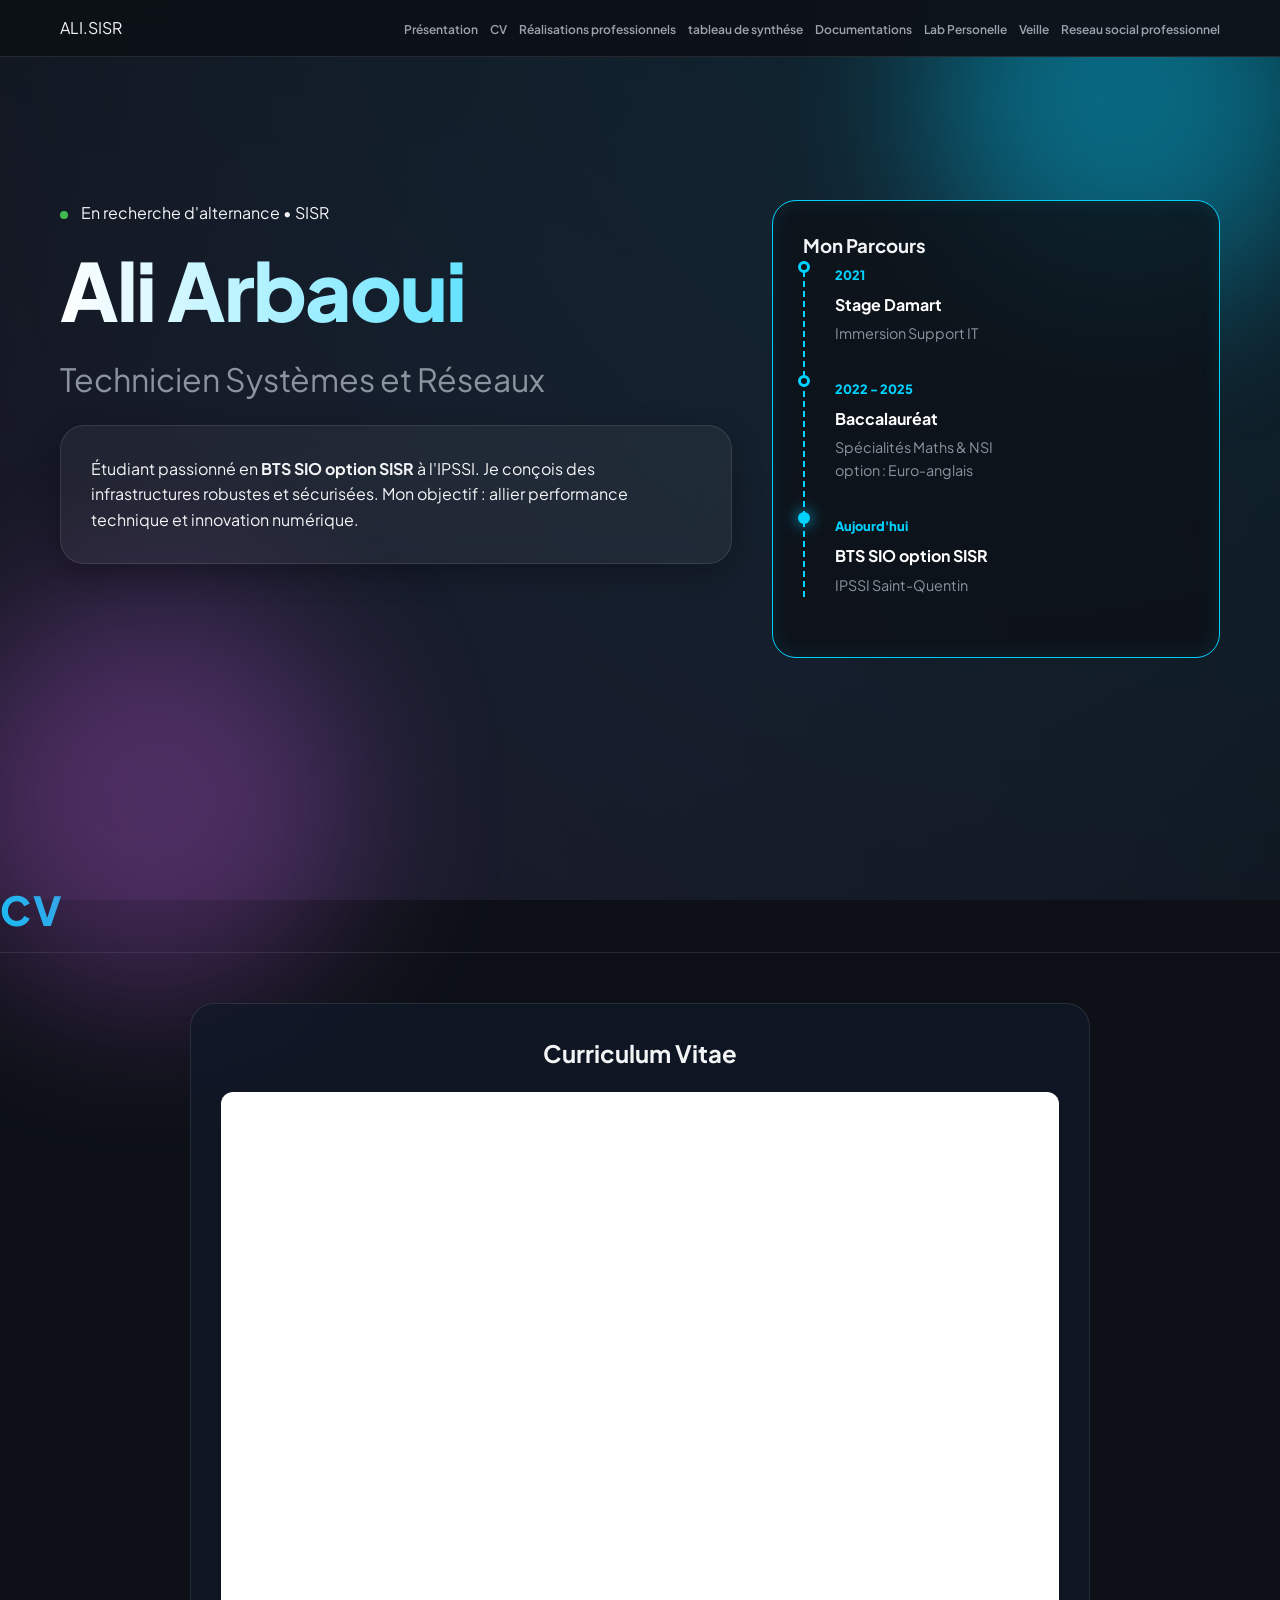
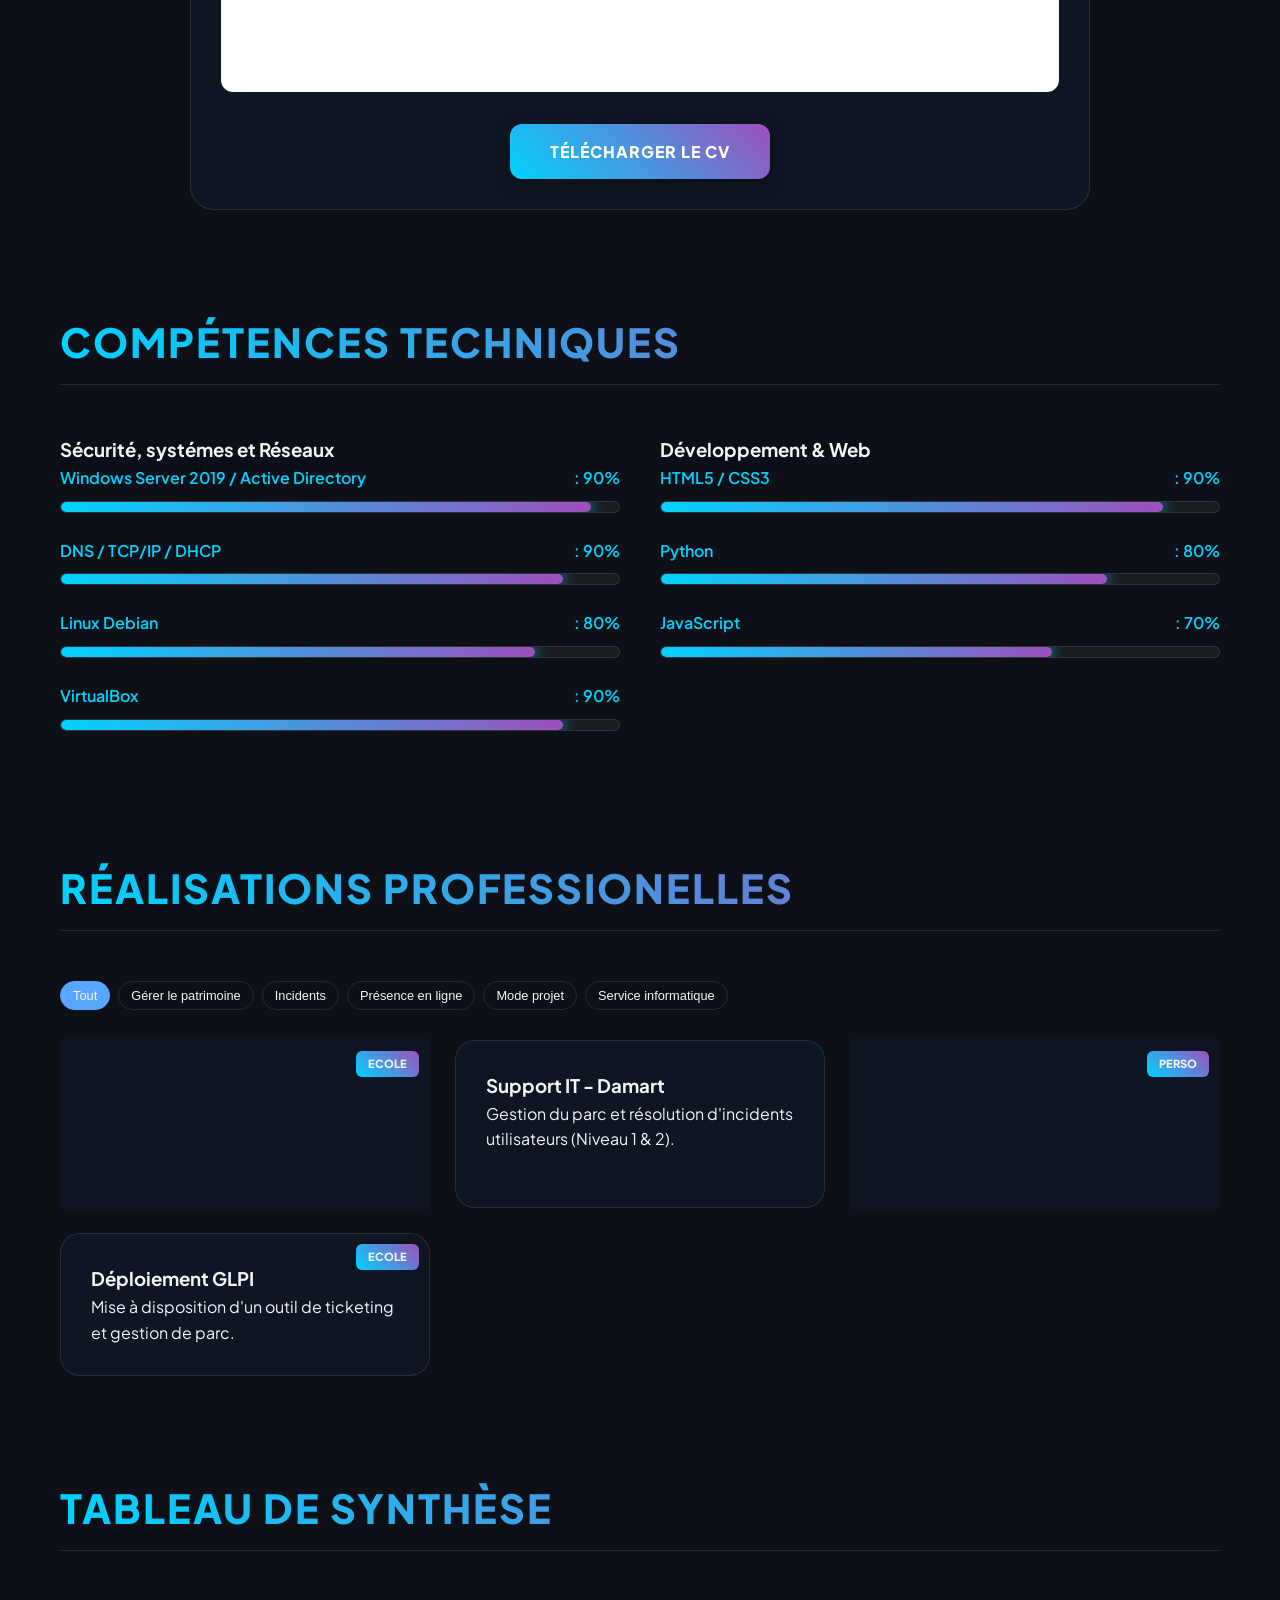
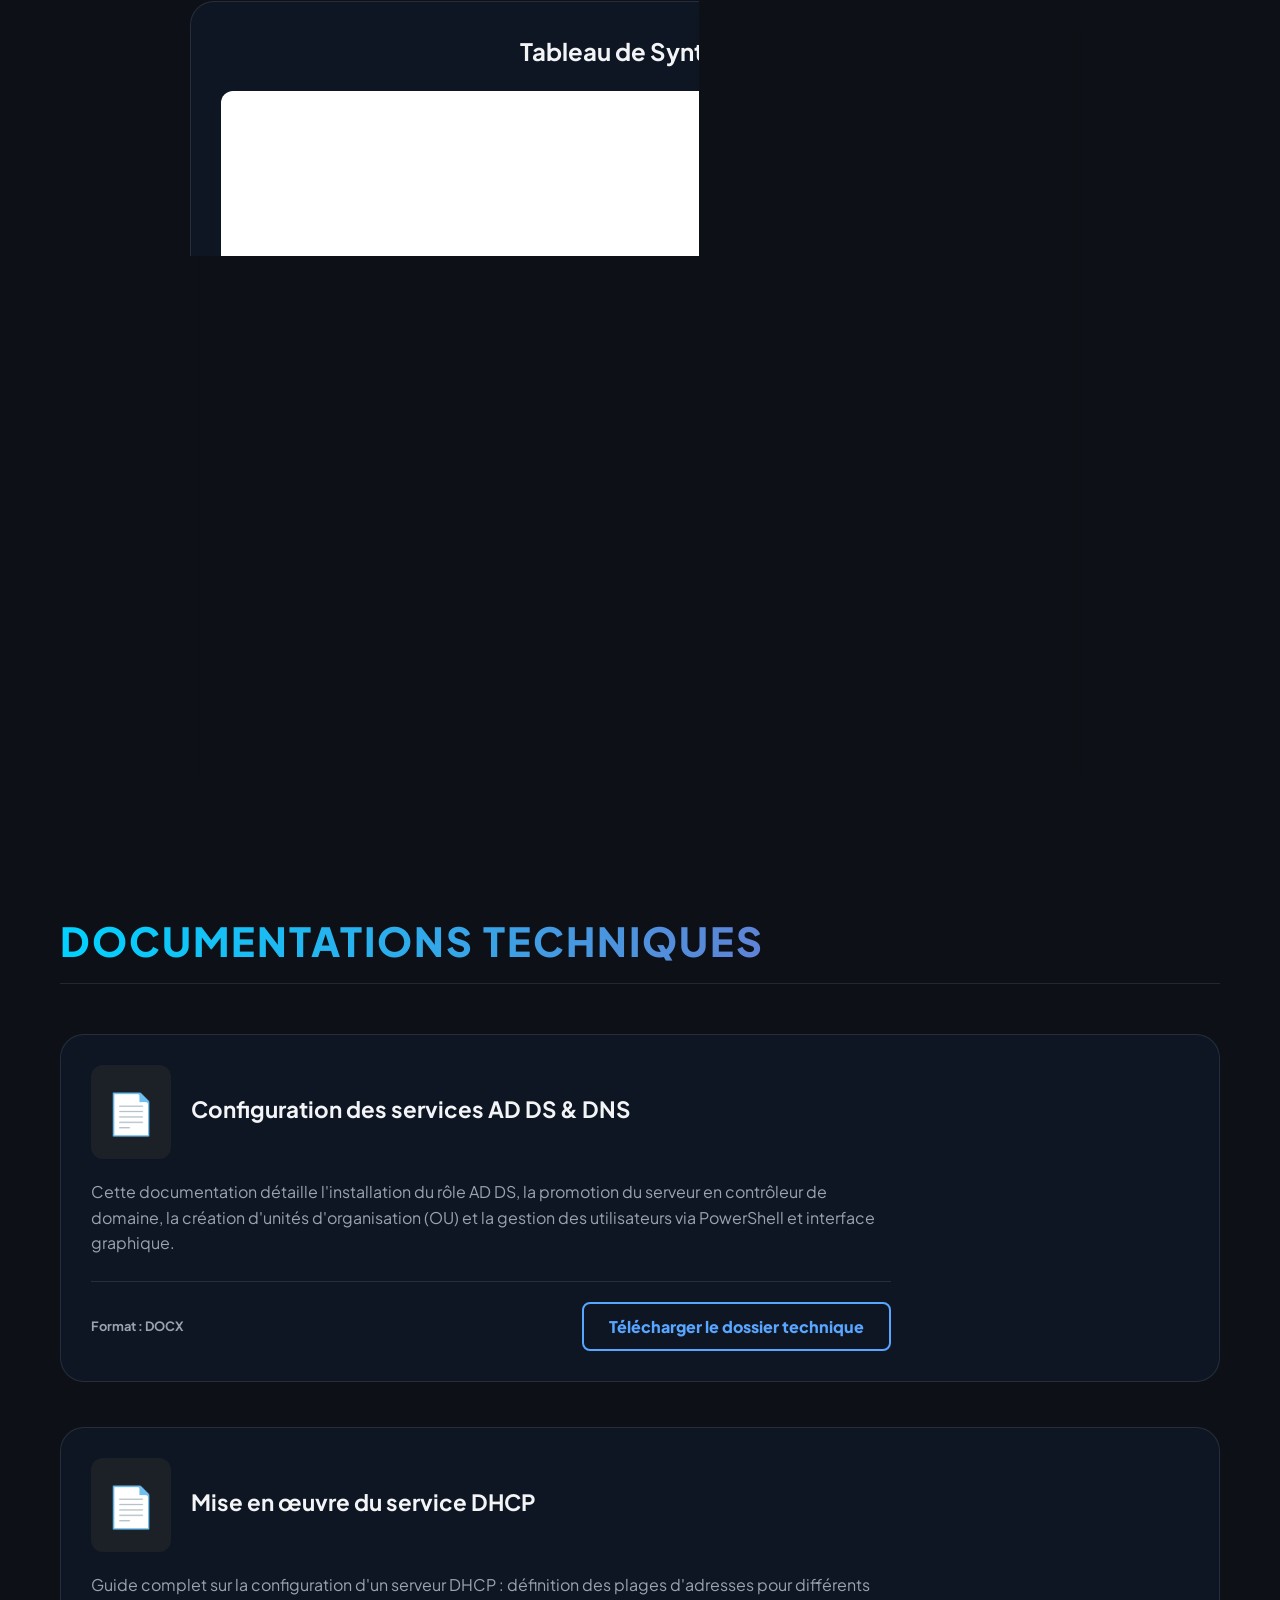
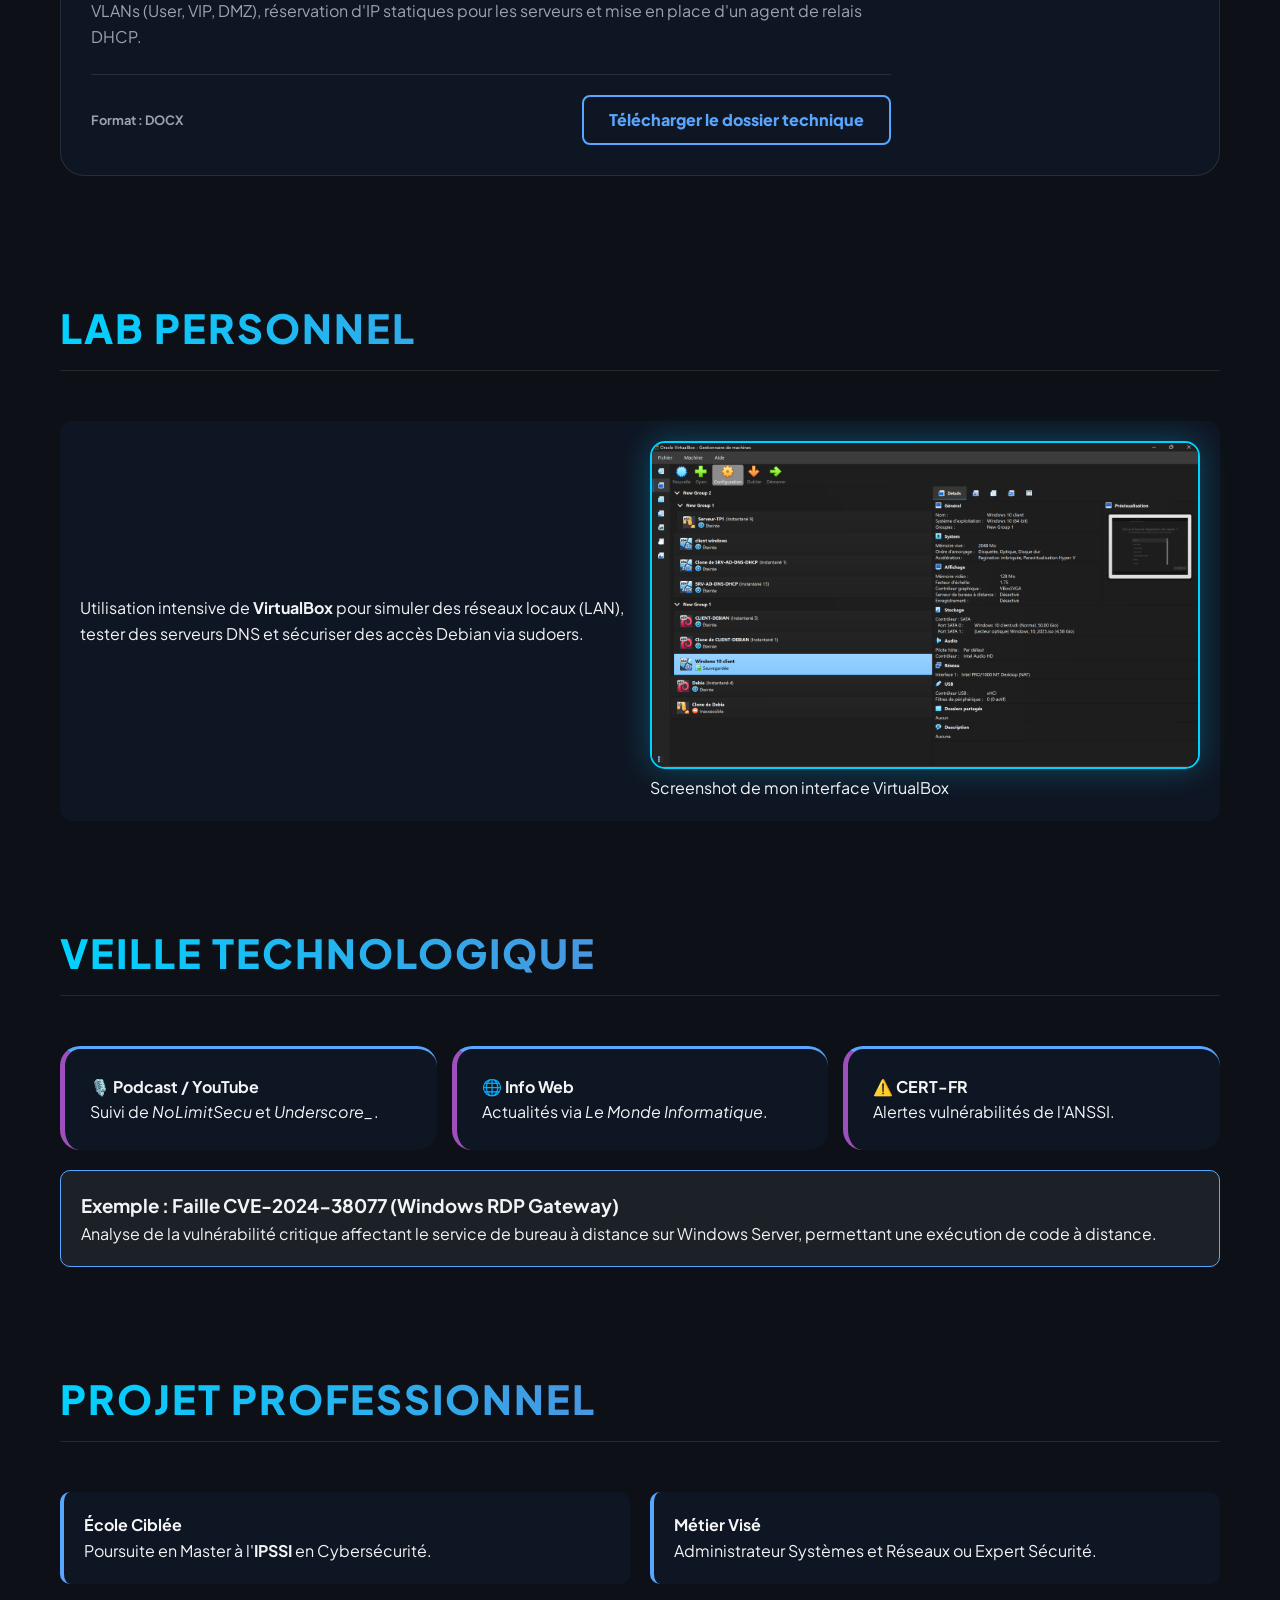
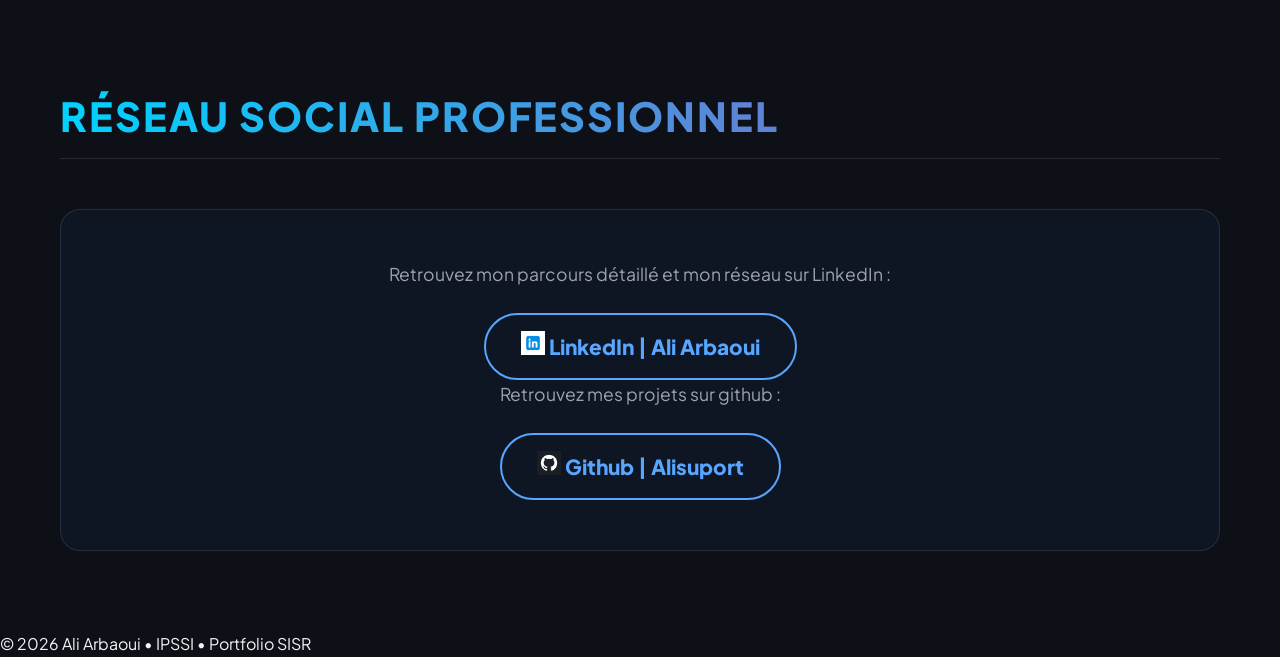
==== portfolio.html @ e2a553ae "Add files via upload" ====
<!DOCTYPE html>
<html lang="fr">
<head>
    <meta charset="UTF-8">
    <meta name="viewport" content="width=device-width, initial-scale=1.0">
    <title>Ali Arbaoui | Portfolio SISR</title>
    <link rel="stylesheet" href="portfolio1.css">
    <link href="https://fonts.googleapis.com/css2?family=Plus+Jakarta+Sans:wght@300;400;600;800&display=swap" rel="stylesheet">
</head>
<body>

    <nav class="navbar">
    <div class="nav-container">
        <div class="nav-logo">ALI.<span>SISR</span></div>
        <ul class="nav-links">
            <li><a href="#presentation">Présentation</a></li>
            <li><a href="#cv-table-section">CV</a></li>
            <li><a href="#missions">Réalisations professionnels</a></li>
            <li><a href="#table-section">tableau de synthése</a></li>
            <li><a href="#docs-section">Documentations</a></li>
            <li><a href="#labo">Lab Personelle</a></li>
            <li><a href="#veille">Veille</a></li>
            <li><a href="#social">Reseau social professionnel</a></li>
        </ul>
    </div>
</nav>
<header id="presentation" class="hero-header">
    <div class="blob blob-1"></div>
    <div class="blob blob-2"></div>

    <div class="container-wide hero-grid">
        <div class="hero-main">
            <div class="badge-status-vivid">
                <span class="pulse-dot"></span>
                En recherche d'alternance • SISR
            </div>
            
            <h1 class="vivid-title">Ali Arbaoui</h1>
            <p class="vivid-tagline">Technicien Systèmes et Réseaux</p>
            
            <div class="glass-bio">
                <p>
                    Étudiant passionné en <strong>BTS SIO option SISR</strong> à l'IPSSI. 
                    Je conçois des infrastructures robustes et sécurisées. Mon objectif : 
                    allier performance technique et innovation numérique.
                </p>
            </div>
        </div>

        <div class="hero-timeline-vivid">
            <h3 class="vivid-sub">Mon Parcours</h3>
            <div class="vivid-timeline">
                <div class="v-step">
                    <div class="v-marker"></div>
                    <div class="v-content">
                        <span class="v-date">2021</span>
                        <h4>Stage Damart</h4>
                        <p>Immersion Support IT</p>
                    </div>
                </div>
                <div class="v-step">
                    <div class="v-marker"></div>
                    <div class="v-content">
                        <span class="v-date">2022 - 2025</span>
                        <h4>Baccalauréat</h4>
                        <p>Spécialités Maths & NSI</p>
                        <p>option : Euro-anglais</p>
                    </div>
                </div>
                <div class="v-step active">
                    <div class="v-marker"></div>
                    <div class="v-content">
                        <span class="v-date">Aujourd'hui</span>
                        <h4>BTS SIO option SISR</h4>
                        <p>IPSSI Saint-Quentin</p>
                    </div>
                </div>
            </div>
        </div>
    </div>
</header>
        <section id="cv-table-section">
            <h2 class="title-main">CV</h2>
            <div class="viewer-container">
                <div class="viewer-box">
                    <h3>Curriculum Vitae</h3>
                    <iframe src="ARBAOUI-Ali-cv.pdf"></iframe>
                    <a href="ARBAOUI-Ali-cv.pdf" download="ARBAOUI-Ali-cv.pdf" class="btn-download-vivid">Télécharger le CV</a>
                </div>
            </div>
        </section>
    <main class="container-wide">
        
        <section id="skills">
            <h2 class="title-main">Compétences Techniques</h2>
            <div class="skills-grid">
                <div class="skill-category">
                    <h3>Sécurité, systémes et Réseaux</h3>
                    <div class="skill-item">
                        <div class="skill-info"><span>Windows Server 2019 / Active Directory</span><span>: 90%</span></div>
                        <div class="progress-bg"><div class="progress-fill" style="width: 95%;"></div></div>
                    </div>
                    <div class="skill-item">
                        <div class="skill-info"><span>DNS / TCP/IP / DHCP</span><span>: 90%</span></div>
                        <div class="progress-bg"><div class="progress-fill" style="width: 90%;"></div></div>
                    </div>
                    <div class="skill-item">
                        <div class="skill-info"><span>Linux Debian</span><span>: 80%</span></div>
                        <div class="progress-bg"><div class="progress-fill" style="width: 85%;"></div></div>
                    </div>
                    <div class="skill-item">
                        <div class="skill-info"><span>VirtualBox</span><span>: 90%</span></div>
                        <div class="progress-bg"><div class="progress-fill" style="width: 90%;"></div></div>
                    </div>
                </div>
                <div class="skill-category">
                    <h3>Développement & Web</h3>
                    <div class="skill-item">
                        <div class="skill-info"><span>HTML5 / CSS3</span><span>: 90%</span></div>
                        <div class="progress-bg"><div class="progress-fill" style="width: 90%;"></div></div>
                    </div>
                    <div class="skill-item">
                        <div class="skill-info"><span>Python</span><span>: 80%</span></div>
                        <div class="progress-bg"><div class="progress-fill" style="width: 80%;"></div></div>
                    </div>
                    <div class="skill-item">
                        <div class="skill-info"><span>JavaScript</span><span>: 70%</span></div>
                        <div class="progress-bg"><div class="progress-fill" style="width: 70%;"></div></div>
                    </div>
                </div>
            </div>
        </section>

        <section id="missions">
            <h2 class="title-main">Réalisations professionelles</h2>
            <div class="filter-container">
                <div class="filter-group">
                    <button class="filter-btn active" onclick="filterSelection('all')">Tout</button>
                    <button class="filter-btn" onclick="filterSelection('patrimoine')">Gérer le patrimoine</button>
                    <button class="filter-btn" onclick="filterSelection('incident')">Incidents</button>
                    <button class="filter-btn" onclick="filterSelection('ligne')">Présence en ligne</button>
                    <button class="filter-btn" onclick="filterSelection('projet')">Mode projet</button>
                    <button class="filter-btn" onclick="filterSelection('service')">Service informatique</button>
                </div>
            </div>

            <div class="mission-grid-flex">
                <div class="m-card-new ecole patrimoine projet">
                    <span class="m-badge">ECOLE</span>
                    <h3>Projet Infinitech</h3>
                    <p>Déploiement complet d'une infrastructure Active Directory et services réseaux.</p>
                </div>
                <div class="m-card-new pro incident patrimoine">
                    <span class="m-badge">PRO</span>
                    <h3>Support IT - Damart</h3>
                    <p>Gestion du parc et résolution d'incidents utilisateurs (Niveau 1 & 2).</p>
                </div>
                <div class="m-card-new perso ligne">
                    <span class="m-badge">PERSO</span>
                    <h3>Portfolio Professionnel</h3>
                    <p>Conception du site vitrine sous HTML/CSS.</p>
                </div>
                <div class="m-card-new ecole service">
                    <span class="m-badge">ECOLE</span>
                    <h3>Déploiement GLPI</h3>
                    <p>Mise à disposition d'un outil de ticketing et gestion de parc.</p>
                </div>
            </div>
        </section>
        <section id="table-section">
            <h2 class="title-main">Tableau de Synthèse</h2>
            <div class="viewer-container">
                <div class="viewer-box">
                    <h3>Tableau de Synthèse</h3>
                    <iframe src="tableau-compétences.pdf"></iframe>
                    <a href="tableau-compétences.pdf" download="tableau-compétences.pdf" class="btn-download-vivid">Télécharger le Tableau</a>
                </div>
            </div>
        </section>

        <section id="docs-section">
    <h2 class="title-main">Documentations Techniques</h2>
    <div class="docs-container-blocks">
        
        <div class="doc-block">
            <div class="doc-content">
                <div class="doc-header">
                    <span class="doc-icon-large">📄</span>
                    <div class="doc-title-group">
                        <h3>Configuration des services AD DS & DNS</h3>
                    </div>
                </div>
                <div class="doc-description">
                    <p>Cette documentation détaille l'installation du rôle AD DS, la promotion du serveur en contrôleur de domaine, la création d'unités d'organisation (OU) et la gestion des utilisateurs via PowerShell et interface graphique.</p>
                </div>
                <div class="doc-footer">
                    <span class="file-type">Format : DOCX</span>
                    <a href="Documentation-AD.docx" download="Documentation-AD-Arbaoui.docx" class="btn-dl-block">Télécharger le dossier technique</a>
                </div>
            </div>
        </div>

        <div class="doc-block">
            <div class="doc-content">
                <div class="doc-header">
                    <span class="doc-icon-large">📄</span>
                    <div class="doc-title-group">
                        <h3>Mise en œuvre du service DHCP</h3>
                    </div>
                </div>
                <div class="doc-description">
                    <p>Guide complet sur la configuration d'un serveur DHCP : définition des plages d'adresses pour différents VLANs (User, VIP, DMZ), réservation d'IP statiques pour les serveurs et mise en place d'un agent de relais DHCP.</p>
                </div>
                <div class="doc-footer">
                    <span class="file-type">Format : DOCX</span>
                    <a href="Documentation-DHCP.docx" download="Documentation-DHCP-Arbaoui.docx" class="btn-dl-block">Télécharger le dossier technique</a>
                </div>
            </div>
        </div>

    </div>
</section>

        <section id="labo">
            <h2 class="title-main">Lab Personnel</h2>
            <div class="lab-container">
                <div class="lab-text">
                    <p>Utilisation intensive de <strong>VirtualBox</strong> pour simuler des réseaux locaux (LAN), tester des serveurs DNS et sécuriser des accès Debian via sudoers.</p>
                </div>
                <div class="lab-screenshot">
                    <img src="virtualbox.png" alt="Preuve VirtualBox" class="img-screenshot">
                    <p class="img-caption">Screenshot de mon interface VirtualBox</p>
                </div>
            </div>
        </section>

        <section id="veille">
            <h2 class="title-main">Veille Technologique</h2>
            <div class="veille-grid">
                <div class="v-card">
                    <h4>🎙️ Podcast / YouTube</h4>
                    <p>Suivi de <em>NoLimitSecu</em> et <em>Underscore_</em>.</p>
                </div>
                <div class="v-card">
                    <h4>🌐 Info Web</h4>
                    <p>Actualités via <em>Le Monde Informatique</em>.</p>
                </div>
                <div class="v-card">
                    <h4>⚠️ CERT-FR</h4>
                    <p>Alertes vulnérabilités de l'ANSSI.</p>
                </div>
            </div>
            <div class="veille-example">
                <h3>Exemple : Faille CVE-2024-38077 (Windows RDP Gateway)</h3>
                <p>Analyse de la vulnérabilité critique affectant le service de bureau à distance sur Windows Server, permettant une exécution de code à distance.</p>
            </div>
        </section>

        <section id="projet-pro">
            <h2 class="title-main">Projet Professionnel</h2>
            <div class="pro-grid">
                <div class="pro-card">
                    <h4>École Ciblée</h4>
                    <p>Poursuite en Master à l'<strong>IPSSI</strong> en Cybersécurité.</p>
                </div>
                <div class="pro-card">
                    <h4>Métier Visé</h4>
                    <p>Administrateur Systèmes et Réseaux ou Expert Sécurité.</p>
                </div>
            </div>
        </section>
        <section id="social">
    <h2 class="title-main">Réseau social professionnel</h2>
    <div class="social-card">
        <p>Retrouvez mon parcours détaillé et mon réseau sur LinkedIn :</p>
        <a href="https://www.linkedin.com/in/ali-arbaoui-6868a738a/" target="_blank" class="btn-linkedin">
            <img src="linkedin.png" alt="LinkedIn" class="social-img"> LinkedIn | Ali Arbaoui
        </a>
        <p>Retrouvez mes projets sur github :</p>
        <a href="https://github.com/Alisuport" target="_blank" class="btn-linkedin"><img src="github.png" alt="GitHub" class="social-img"> Github | Alisuport</a>
    </div>
</section>

    </main>

    <footer>
        <p>© 2026 Ali Arbaoui • IPSSI • Portfolio SISR</p>
    </footer>

    <script>
        function filterSelection(c) {
            var x = document.getElementsByClassName("m-card-new");
            if (c == "all") c = "";
            for (var i = 0; i < x.length; i++) {
                x[i].style.display = "none";
                if (x[i].className.indexOf(c) > -1) x[i].style.display = "block";
            }
            var btns = document.getElementsByClassName("filter-btn");
            for (var i = 0; i < btns.length; i++) {
                btns[i].classList.remove("active");
            }
            event.currentTarget.classList.add("active");
        }
    </script>
</body>
</html>
---- portfolio1.css ----
:root {
    --bg: #0d1117;
    --card: #161b22;
    --primary: #58a6ff;
    --text: #e6edf3;
    --dim: #8b949e;
    --border: #30363d;
}

* { margin: 0; padding: 0; box-sizing: border-box; }
html { scroll-behavior: smooth; }
body { background: var(--bg); color: var(--text); font-family: 'Plus Jakarta Sans', sans-serif; line-height: 1.6; }

.container-wide { max-width: 1200px; margin: 0 auto; padding: 0 40px; }

/* NAVBAR COMPLÈTE */
.navbar { position: fixed; top: 0; width: 100%; background: rgba(13, 17, 23, 0.95); border-bottom: 1px solid var(--border); z-index: 1000; padding: 15px 0; backdrop-filter: blur(10px); }
.nav-container { display: flex; justify-content: space-between; align-items: center; max-width: 1200px; margin: 0 auto; padding: 0 20px; }
.nav-links { list-style: none; display: flex; gap: 12px; }
.nav-links a { text-decoration: none; color: var(--dim); font-size: 0.75rem; font-weight: 600; transition: 0.3s; white-space: nowrap; }
.nav-links a:hover { color: var(--primary); }

/* HEADER */
header { padding: 150px 0 60px; }
h1 { font-size: 3.5rem; letter-spacing: -2px; font-weight: 800; }
.title-main { font-size: 1.8rem; margin: 80px 0 30px; border-bottom: 1px solid var(--border); padding-bottom: 10px; color: var(--primary); }

/* COMPÉTENCES */
.skills-grid { display: grid; grid-template-columns: 1fr 1fr; gap: 40px; }
.skill-item { margin-bottom: 20px; }
.progress-bg { background: #21262d; height: 8px; border-radius: 10px; }
.progress-fill { background: var(--primary); height: 100%; border-radius: 10px; }

/* MISSIONS & FILTRES */
.filter-group { display: flex; gap: 8px; flex-wrap: wrap; margin-bottom: 30px; }
.filter-btn { background: transparent; border: 1px solid var(--border); color: var(--text); padding: 6px 12px; border-radius: 20px; cursor: pointer; font-size: 0.8rem; }
.filter-btn.active { background: var(--primary); border-color: var(--primary); }
.mission-grid-flex { display: grid; grid-template-columns: repeat(auto-fit, minmax(250px, 1fr)); gap: 20px; }
.m-card-new { background: var(--card); padding: 20px; border-radius: 12px; border: 1px solid var(--border); position: relative; }
.m-badge { position: absolute; top: 10px; right: 10px; font-size: 0.65rem; padding: 3px 8px; border-radius: 4px; background: #238636; font-weight: 800; }

/* LABO & VEILLE */
.lab-container { display: grid; grid-template-columns: 1fr 1fr; gap: 20px; align-items: center; background: var(--card); padding: 20px; border-radius: 12px; }
.img-screenshot { width: 100%; border-radius: 8px; border: 1px solid var(--border); }
.veille-grid { display: grid; grid-template-columns: repeat(3, 1fr); gap: 15px; margin-bottom: 20px; }
.v-card { background: var(--card); padding: 15px; border-radius: 10px; border-top: 3px solid var(--primary); }
.veille-example { background: #1c2128; padding: 20px; border-radius: 10px; border: 1px solid var(--primary); }

/* PROJET PRO */
.pro-grid { display: grid; grid-template-columns: 1fr 1fr; gap: 20px; }
.pro-card { background: var(--card); padding: 20px; border-radius: 10px; border-left: 4px solid var(--primary); }

/* VIEWERS PDF & BOUTONS */
.viewer-container { display: grid; grid-template-columns: 1fr 1fr; gap: 30px; }
.viewer-box { background: var(--card); padding: 20px; border-radius: 15px; border: 1px solid var(--border); text-align: center; }
iframe { width: 100%; height: 400px; border-radius: 8px; background: white; margin-bottom: 15px; }
.btn-download-main { display: block; background: var(--primary); color: white; padding: 12px; text-decoration: none; border-radius: 8px; font-weight: 800; transition: 0.3s; }
.btn-download-main:hover { opacity: 0.8; }
.btn-dl-secondary { color: var(--primary); text-decoration: none; font-weight: 600; font-size: 0.9rem; border: 1px solid var(--primary); padding: 5px 15px; border-radius: 5px; }

@media (max-width: 900px) {
    .nav-links { display: none; }
    .skills-grid, .viewer-container, .pro-grid, .veille-grid, .lab-container { grid-template-columns: 1fr; }
}
/* SECTION RÉSEAU SOCIAL */
#social {
    margin-bottom: 80px;
}

.social-card {
    text-align: center;
    padding: 50px 20px;
    background: var(--card);
    border-radius: 20px;
    border: 1px solid var(--border);
    transition: transform 0.3s ease;
}

.social-card p {
    color: var(--dim);
    margin-bottom: 25px;
    font-size: 1.1rem;
}

.btn-linkedin {
    display: inline-block;
    font-size: 1.3rem;
    color: var(--primary);
    text-decoration: none;
    font-weight: 800;
    padding: 15px 35px;
    border: 2px solid var(--primary);
    border-radius: 50px;
    transition: all 0.3s ease;
}

.btn-linkedin:hover {
    background: var(--primary);
    color: #fff !important; /* Force le texte en blanc au survol */
    box-shadow: 0 0 20px rgba(88, 166, 255, 0.4);
    transform: translateY(-3px);
}
/* SECTION DOCUMENTATION EN BLOCS */
.docs-container-blocks {
    display: flex;
    flex-direction: column;
    gap: 25px;
}

.doc-block {
    background: var(--card);
    border: 1px solid var(--border);
    border-radius: 15px;
    padding: 30px;
    transition: transform 0.3s ease, border-color 0.3s ease;
}

.doc-block:hover {
    border-color: var(--primary);
    transform: translateX(10px); /* Petit effet de décalage au survol */
}

.doc-header {
    display: flex;
    align-items: center;
    gap: 20px;
    margin-bottom: 20px;
}

.doc-icon-large {
    font-size: 2.5rem;
    background: #1c2128;
    padding: 15px;
    border-radius: 12px;
}

.doc-title-group h3 {
    font-size: 1.4rem;
    color: var(--text);
    margin-bottom: 5px;
}

.doc-subtitle {
    color: var(--primary);
    font-weight: 600;
    font-size: 0.9rem;
    text-transform: uppercase;
}

.doc-description {
    color: var(--dim);
    margin-bottom: 25px;
    line-height: 1.6;
    max-width: 800px;
}

.doc-footer {
    display: flex;
    justify-content: space-between;
    align-items: center;
    border-top: 1px solid var(--border);
    padding-top: 20px;
}

.file-type {
    font-size: 0.8rem;
    color: var(--dim);
    font-weight: bold;
}

.btn-dl-block {
    background: transparent;
    color: var(--primary);
    border: 2px solid var(--primary);
    padding: 10px 25px;
    border-radius: 8px;
    text-decoration: none;
    font-weight: 800;
    transition: all 0.3s ease;
}

.btn-dl-block:hover {
    background: var(--primary);
    color: white !important;
}
/* DESIGN DE LA FRISE CHRONOLOGIQUE */
.timeline-wrapper {
    margin-top: 50px;
    max-width: 800px;
}

.timeline-title {
    font-size: 1.2rem;
    color: var(--primary);
    margin-bottom: 30px;
    text-transform: uppercase;
    letter-spacing: 1px;
}

.timeline {
    position: relative;
    padding-left: 30px;
}

/* La ligne verticale */
.timeline::before {
    content: '';
    position: absolute;
    left: 4px;
    top: 0;
    width: 2px;
    height: 100%;
    background: var(--border);
}

.timeline-item {
    position: relative;
    margin-bottom: 40px;
}

/* Le point sur la ligne */
.timeline-marker {
    position: absolute;
    left: -30px;
    top: 5px;
    width: 10px;
    height: 10px;
    border-radius: 50%;
    background: var(--border);
    border: 2px solid var(--bg);
    transition: 0.3s;
}

.timeline-content {
    padding-left: 10px;
}

.timeline-content .date {
    display: block;
    font-size: 0.85rem;
    color: var(--primary);
    font-weight: 800;
    margin-bottom: 5px;
}

.timeline-content h4 {
    font-size: 1.1rem;
    color: var(--text);
    margin-bottom: 5px;
}

.timeline-content p {
    color: var(--dim);
    font-size: 0.95rem;
}

/* Mise en avant de l'étape actuelle */
.timeline-item.current .timeline-marker {
    background: var(--primary);
    box-shadow: 0 0 10px var(--primary);
    transform: scale(1.3);
}

.timeline-item.current h4 {
    color: var(--primary);
}:root {
    --neon-blue: #00d2ff;
    --neon-purple: #9d50bb;
    --glass: rgba(255, 255, 255, 0.05);
}

/* --- BACKGROUND ANIMÉ --- */
.hero-header {
    position: relative;
    padding: 200px 0 120px;
    background: #0d1117;
    overflow: hidden;
}

/* Les Blobs de couleur en fond */
.blob {
    position: absolute;
    width: 400px;
    height: 400px;
    filter: blur(80px);
    z-index: 0;
    opacity: 0.4;
    border-radius: 50%;
    animation: move 10s infinite alternate;
}
.blob-1 { background: var(--neon-blue); top: -100px; right: -50px; }
.blob-2 { background: var(--neon-purple); bottom: -100px; left: -50px; animation-delay: -5s; }

@keyframes move {
    from { transform: translate(0, 0) scale(1); }
    to { transform: translate(50px, 50px) scale(1.2); }
}

/* --- TEXTE ET TITRES --- */
.hero-grid { position: relative; z-index: 2; display: grid; grid-template-columns: 1.2fr 0.8fr; gap: 40px; }

.vivid-title {
    font-size: 5rem;
    background: linear-gradient(to right, #fff, var(--neon-blue));
    -webkit-background-clip: text;
    -webkit-text-fill-color: transparent;
    font-weight: 900;
}

.vivid-tagline { font-size: 2rem; color: #8b949e; }
.vivid-tagline span { color: var(--neon-blue); text-shadow: 0 0 15px rgba(0, 210, 255, 0.5); }

/* --- CARTE BIOGRAPHIE GLASSMORPHISM --- */
.glass-bio {
    background: var(--glass);
    backdrop-filter: blur(15px);
    border: 1px solid rgba(255, 255, 255, 0.1);
    padding: 30px;
    border-radius: 24px;
    margin-top: 20px;
    box-shadow: 0 10px 30px rgba(0,0,0,0.3);
}

/* --- BOUTONS COLORÉS --- */
.btn-vivid-primary {
    background: linear-gradient(45deg, var(--neon-blue), var(--neon-purple));
    color: white;
    padding: 14px 28px;
    border-radius: 12px;
    text-decoration: none;
    font-weight: 800;
    box-shadow: 0 4px 15px rgba(157, 80, 187, 0.4);
    transition: 0.3s;
}
.btn-vivid-primary:hover { transform: scale(1.05); box-shadow: 0 0 25px var(--neon-blue); }

/* --- FRISE CHRONOLOGIQUE VIVANTE --- */
.hero-timeline-vivid {
    background: rgba(13, 17, 23, 0.8);
    border: 1px solid var(--neon-blue);
    padding: 30px;
    border-radius: 24px;
    box-shadow: inset 0 0 20px rgba(0, 210, 255, 0.1);
}

.vivid-timeline {
    position: relative;
    padding-left: 30px;
    border-left: 2px dashed var(--neon-blue);
}

.v-step { position: relative; margin-bottom: 30px; }
.v-marker {
    position: absolute;
    left: -37px;
    width: 12px;
    height: 12px;
    background: #0d1117;
    border: 3px solid var(--neon-blue);
    border-radius: 50%;
}

.v-step.active .v-marker {
    background: var(--neon-blue);
    box-shadow: 0 0 15px var(--neon-blue);
}

.v-date { color: var(--neon-blue); font-weight: 800; font-size: 0.8rem; }
.v-content h4 { color: white; margin: 5px 0; }
.v-content p { color: #8b949e; font-size: 0.9rem; }

/* Status Pulse */
.pulse-dot {
    height: 8px; width: 8px; background: #3fb950; border-radius: 50%;
    display: inline-block; margin-right: 10px;
    animation: pulse-green 2s infinite;
}
@keyframes pulse-green {
    0% { box-shadow: 0 0 0 0 rgba(63, 185, 80, 0.7); }
    70% { box-shadow: 0 0 0 10px rgba(63, 185, 80, 0); }
    100% { box-shadow: 0 0 0 0 rgba(63, 185, 80, 0); }
}
:root {
    --bg: #030712;
    --card: rgba(17, 25, 40, 0.75);
    --border: rgba(255, 255, 255, 0.1);
    --neon-blue: #00d2ff;
    --neon-purple: #9d50bb;
    --text: #f3f4f6;
    --dim: #9ca3af;
}

* { margin: 0; padding: 0; box-sizing: border-box; }
html { scroll-behavior: smooth; }
body { 
    background-color: var(--bg); 
    color: var(--text); 
    font-family: 'Plus Jakarta Sans', sans-serif;
    overflow-x: hidden;
}

.container-wide { max-width: 1200px; margin: 0 auto; padding: 0 20px; position: relative; z-index: 2; }

/* TITRES VIVANTS */
.title-main {
    font-size: 2.5rem;
    margin: 100px 0 50px;
    background: linear-gradient(to right, var(--neon-blue), var(--neon-purple));
    -webkit-background-clip: text;
    -webkit-text-fill-color: transparent;
    font-weight: 800;
    text-transform: uppercase;
    letter-spacing: 2px;
}

/* SECTION COMPÉTENCES - BARRES LUMINEUSES */
.skills-grid { display: grid; grid-template-columns: 1fr 1fr; gap: 40px; }
.skill-item { margin-bottom: 25px; }
.skill-info { display: flex; justify-content: space-between; margin-bottom: 10px; font-weight: 600; color: var(--neon-blue); }
.progress-bg { background: rgba(255,255,255,0.05); height: 12px; border-radius: 20px; overflow: hidden; border: 1px solid var(--border); }
.progress-fill { 
    height: 100%; 
    background: linear-gradient(90deg, var(--neon-blue), var(--neon-purple));
    box-shadow: 0 0 15px var(--neon-blue);
    border-radius: 20px;
}

/* CARTES MISSIONS - EFFET DE VERRE */
.mission-grid-flex { display: grid; grid-template-columns: repeat(auto-fit, minmax(280px, 1fr)); gap: 25px; }
.m-card-new { 
    background: var(--card);
    backdrop-filter: blur(12px);
    padding: 30px;
    border-radius: 20px;
    border: 1px solid var(--border);
    transition: 0.4s;
}
.m-card-new:hover { 
    border-color: var(--neon-blue);
    transform: translateY(-10px);
    box-shadow: 0 10px 30px rgba(0, 210, 255, 0.2);
}
.m-badge { background: linear-gradient(45deg, var(--neon-blue), var(--neon-purple)); padding: 4px 12px; border-radius: 6px; font-size: 0.7rem; font-weight: 800; }

/* DOCUMENTATION - BLOCS STYLISÉS */
.doc-block { 
    background: var(--card);
    border: 1px solid var(--border);
    padding: 30px;
    border-radius: 24px;
    margin-bottom: 20px;
    display: flex;
    justify-content: space-between;
    align-items: center;
}
.btn-vivid-outline {
    border: 2px solid var(--neon-blue);
    color: var(--neon-blue);
    padding: 10px 20px;
    border-radius: 10px;
    text-decoration: none;
    font-weight: 800;
    transition: 0.3s;
}
.btn-vivid-outline:hover { background: var(--neon-blue); color: white; box-shadow: 0 0 20px var(--neon-blue); }

/* VEILLE & LABO */
.v-card { 
    background: var(--card); 
    padding: 25px; 
    border-radius: 20px; 
    border-left: 5px solid var(--neon-purple); 
}
.img-screenshot { 
    border: 2px solid var(--neon-blue); 
    box-shadow: 0 0 30px rgba(0, 210, 255, 0.3);
    border-radius: 15px;
    width: 100%;
}

/* CV & TABLEAU - VIEWERS PDF */
.viewer-box { 
    background: var(--card); 
    padding: 20px; 
    border-radius: 24px; 
    border: 1px solid var(--border);
    text-align: center;
}
iframe { width: 100%; height: 450px; border-radius: 12px; border: none; background: white; margin-bottom: 20px; }

/* BOUTON DOWNLOAD FLASHY */
.btn-download-vivid {
    display: block;
    background: linear-gradient(45deg, var(--neon-blue), var(--neon-purple));
    color: white;
    text-decoration: none;
    padding: 15px;
    border-radius: 12px;
    font-weight: 900;
    text-transform: uppercase;
    letter-spacing: 1px;
    box-shadow: 0 4px 15px rgba(0,0,0,0.3);
}:root {
    /* La couleur de base du header */
    --bg: #0d1117; 
}

body {
    background-color: var(--bg);
    /* On applique les lueurs du header à tout le site */
    background-image: 
        radial-gradient(circle at 80% 0%, rgba(0, 210, 255, 0.1), transparent),
        radial-gradient(circle at 20% 100%, rgba(157, 80, 187, 0.1), transparent);
    background-attachment: fixed; /* Pour que les couleurs ne bougent pas au scroll */
}

/* On s'assure que toutes les sections sont transparentes pour voir le fond du body */
header, section, main, footer {
    background: transparent !important;
    border: none !important;
}

/* Si tu veux que les "blobs" colorés restent visibles en arrière-plan pendant le scroll */
.blob {
    position: fixed; /* Change absolute par fixed */
    z-index: 0; /* Reste derrière le contenu */
}
/* On force l'affichage en colonne pour que les blocs ne soient pas côte à côte */
.viewer-container {
    display: flex;
    flex-direction: column;
    gap: 50px; /* Espace entre le bloc CV et le bloc Tableau */
    width: 100%;
    max-width: 900px; /* Optionnel : pour que les lecteurs PDF ne soient pas trop larges */
    margin: 0 auto;
}

.viewer-box {
    background: var(--card);
    backdrop-filter: blur(12px);
    padding: 30px;
    border-radius: 24px;
    border: 1px solid var(--border);
    text-align: center;
    transition: 0.3s;
}

/* Effet de lueur au survol sur tout le bloc */
.viewer-box:hover {
    border-color: var(--neon-blue);
    box-shadow: 0 0 30px rgba(0, 210, 255, 0.15);
}

.viewer-box h3 {
    margin-bottom: 20px;
    color: var(--text);
    font-size: 1.5rem;
}

/* Style des lecteurs PDF */
.viewer-box iframe {
    width: 100%;
    height: 600px; /* Augmenté pour une meilleure visibilité l'un après l'autre */
    border-radius: 12px;
    border: none;
    background: white;
    margin-bottom: 25px;
}

/* Bouton de téléchargement Vivid */
.btn-download-vivid {
    display: inline-block;
    background: linear-gradient(45deg, var(--neon-blue), var(--neon-purple));
    color: white !important;
    text-decoration: none;
    padding: 15px 40px;
    border-radius: 12px;
    font-weight: 900;
    text-transform: uppercase;
    letter-spacing: 1px;
    transition: 0.3s;
    box-shadow: 0 4px 15px rgba(0,0,0,0.3);
}

.btn-download-vivid:hover {
    transform: translateY(-3px);
    box-shadow: 0 0 20px var(--neon-blue);
}
.social-links-vivid {
    display: flex;
    justify-content: center;
    gap: 20px;
    margin-top: 30px;
}

.social-item {
    display: flex;
    align-items: center;
    gap: 12px;
    padding: 10px 20px;
    background: var(--card);
    border: 1px solid var(--border);
    border-radius: 12px;
    color: white;
    text-decoration: none;
    font-weight: bold;
    transition: 0.3s ease;
}

/* Style spécifique pour les images des logos */
.social-img {
    width: 24px;  /* Ajuste la taille selon tes besoins */
    height: 24px;
    object-fit: contain; /* Garde les proportions du logo */
}

.social-item:hover {
    border-color: var(--neon-blue);
    box-shadow: 0 0 15px var(--neon-blue);
    transform: translateY(-3px);
    background: rgba(255, 255, 255, 0.05);
}
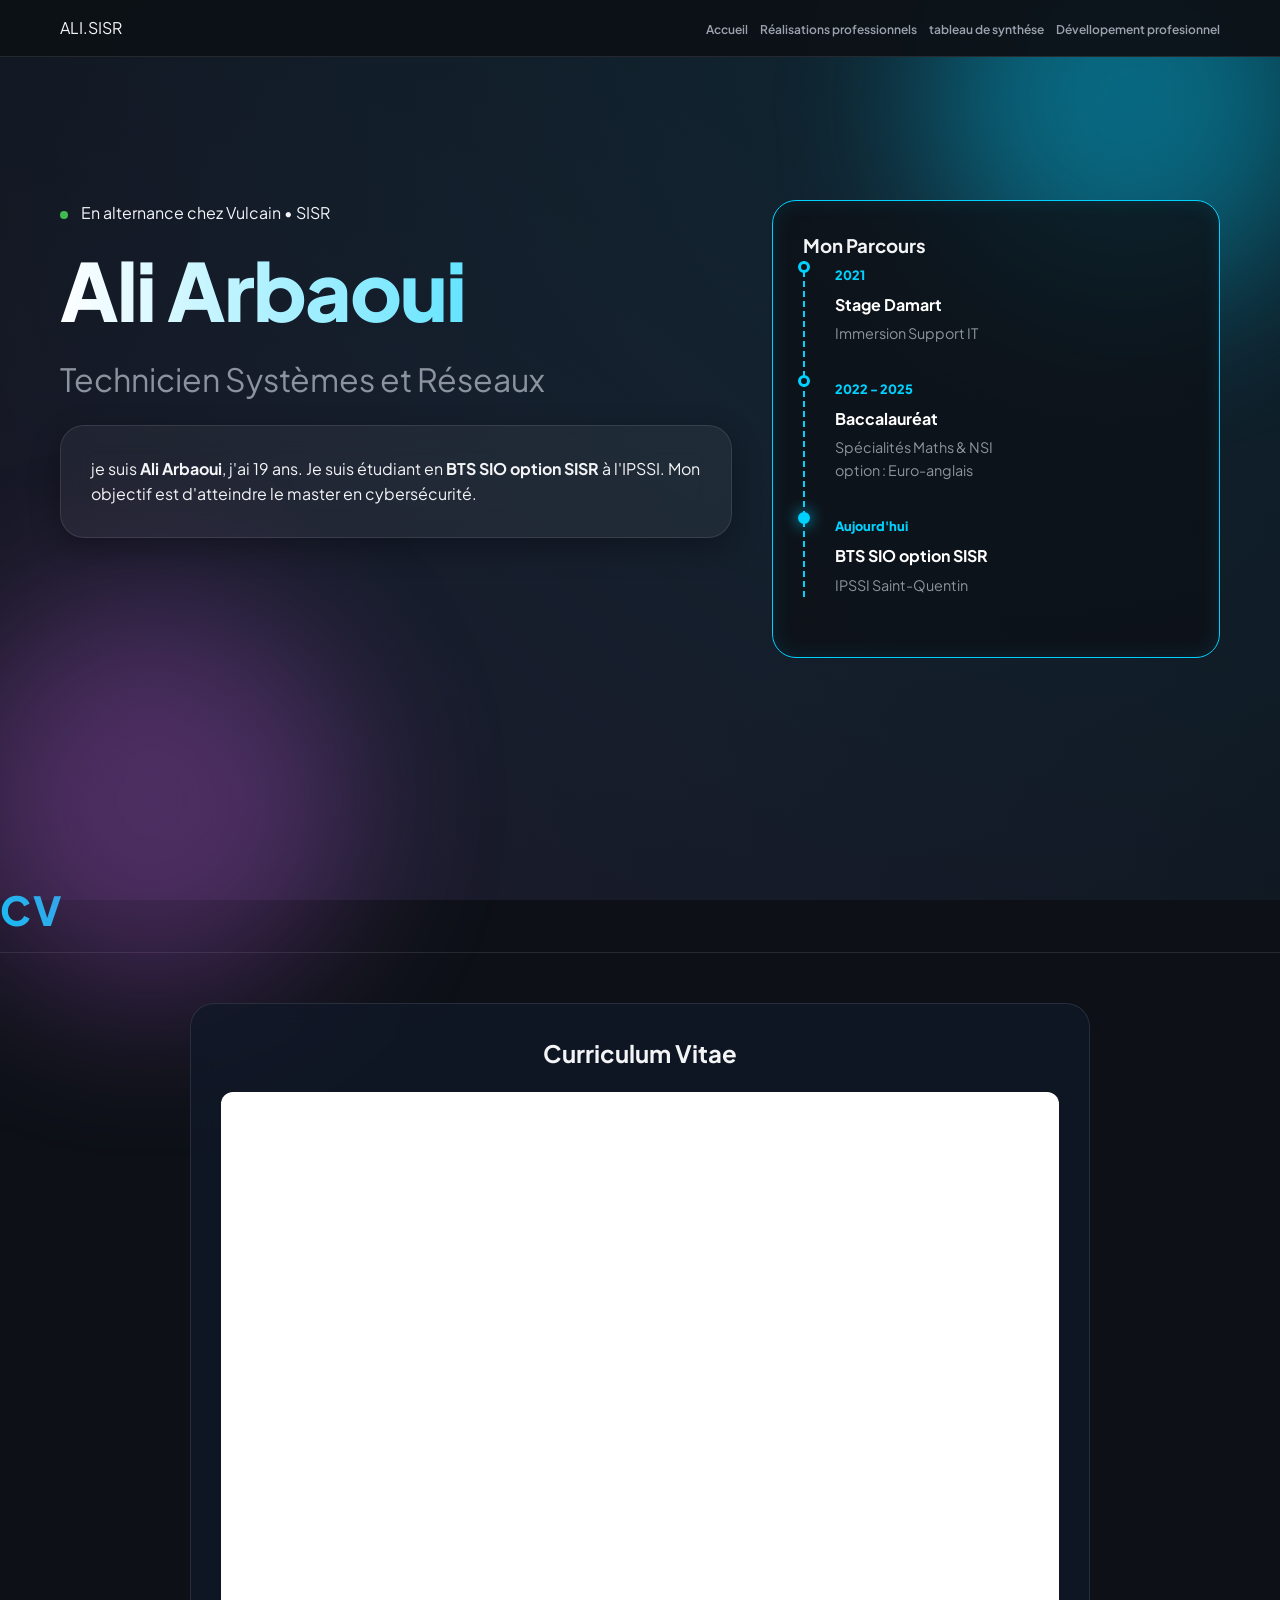
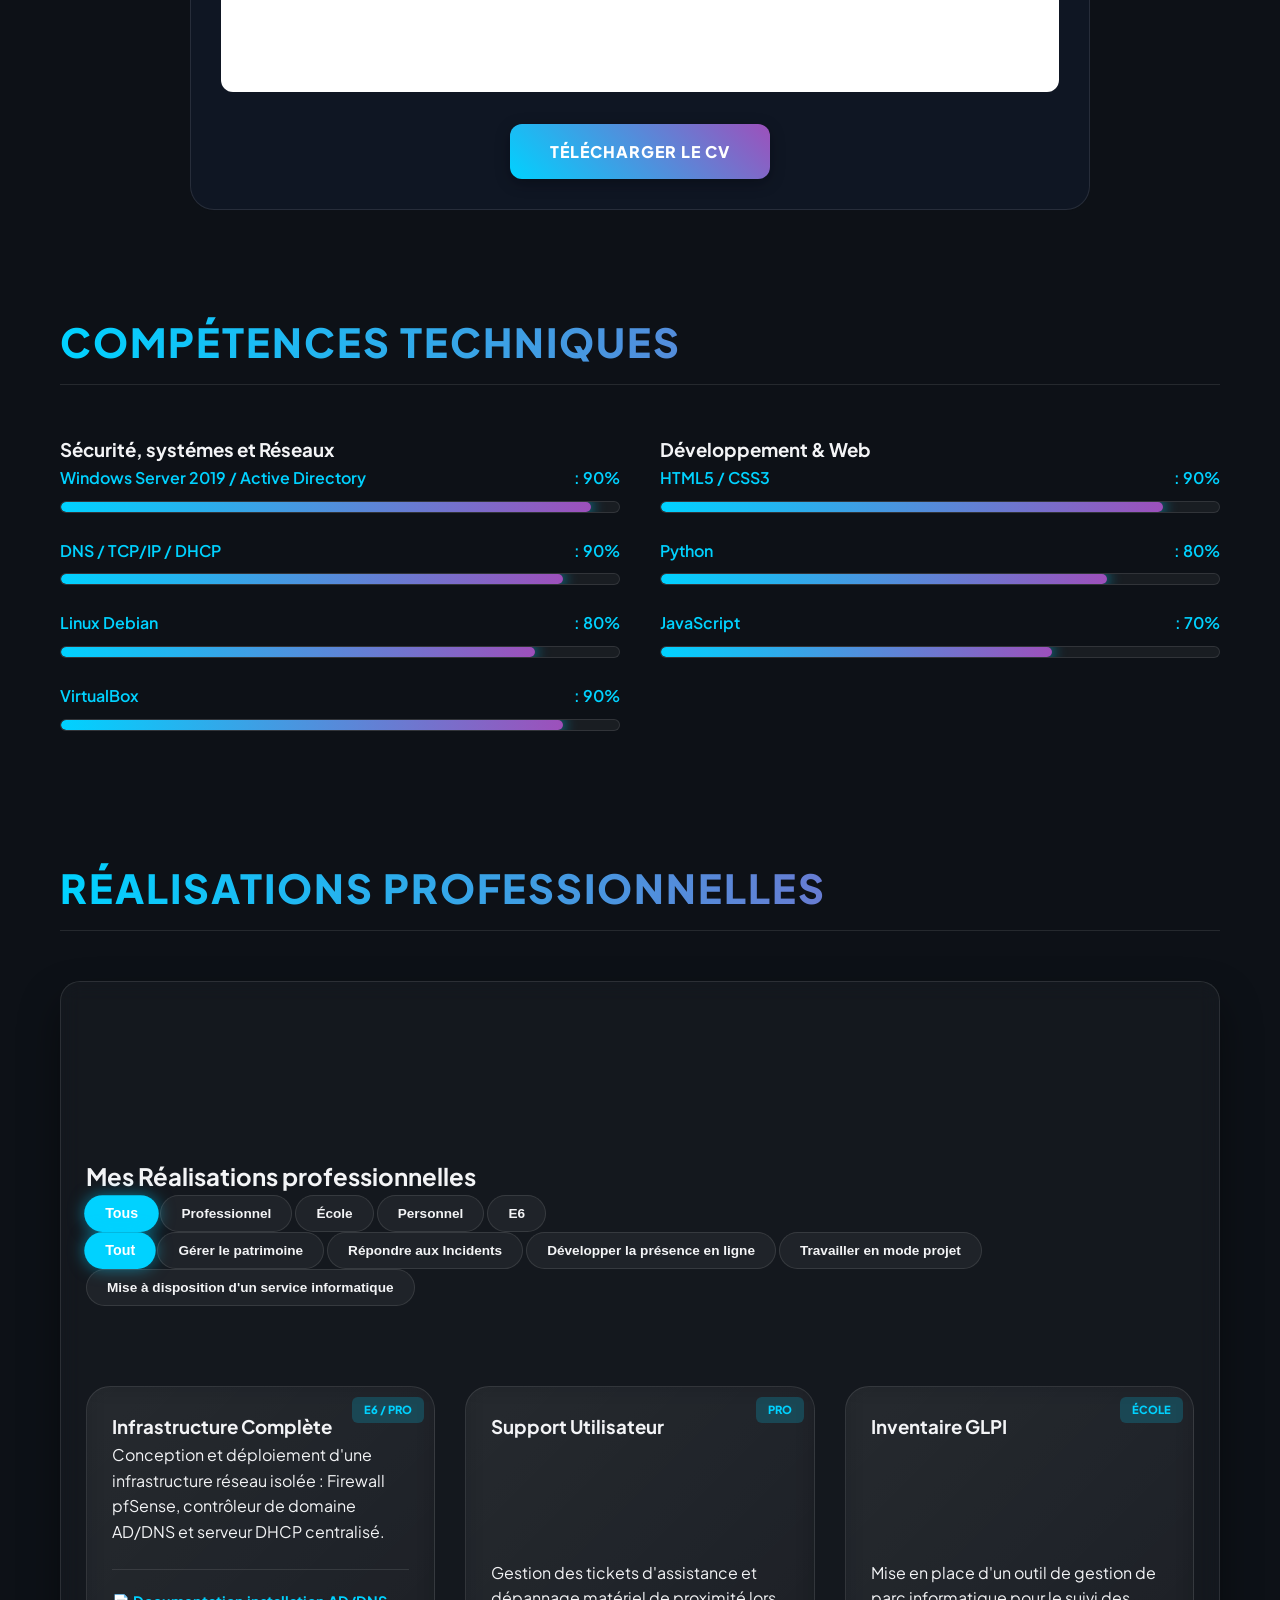
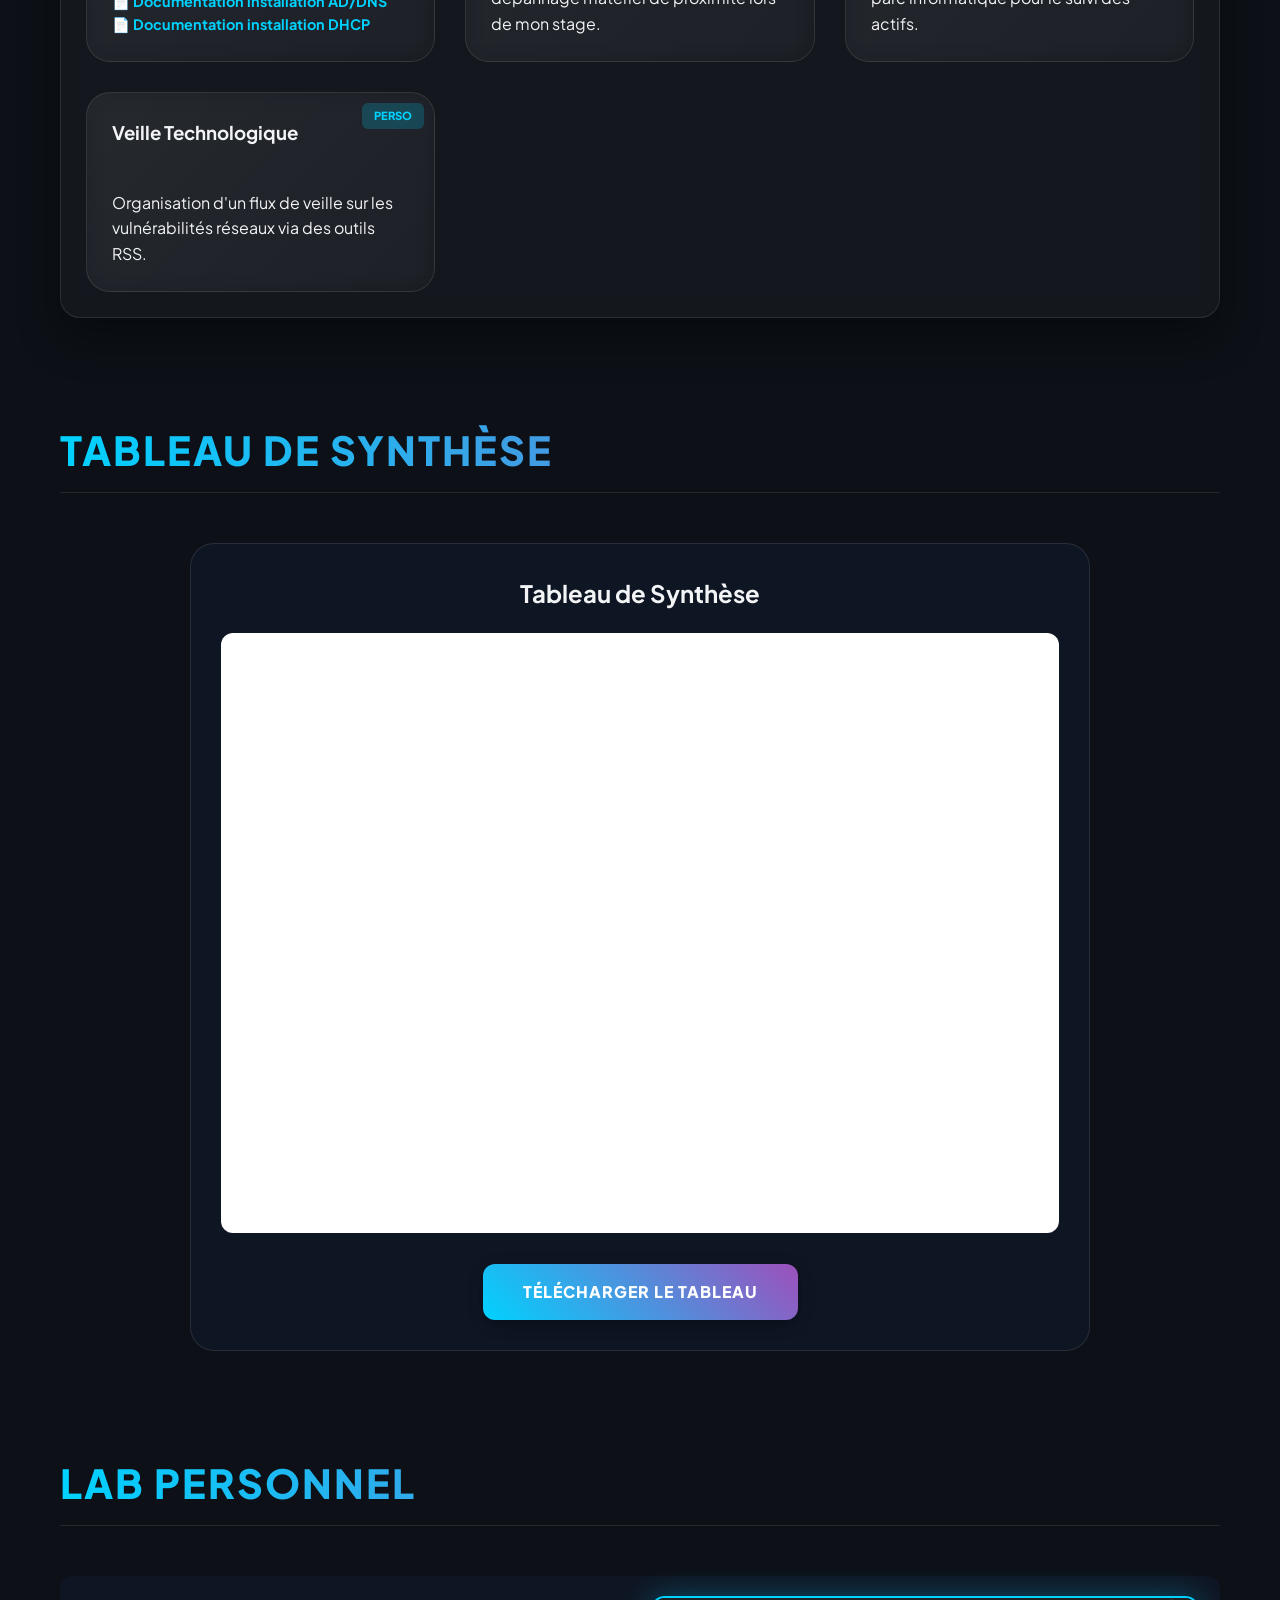
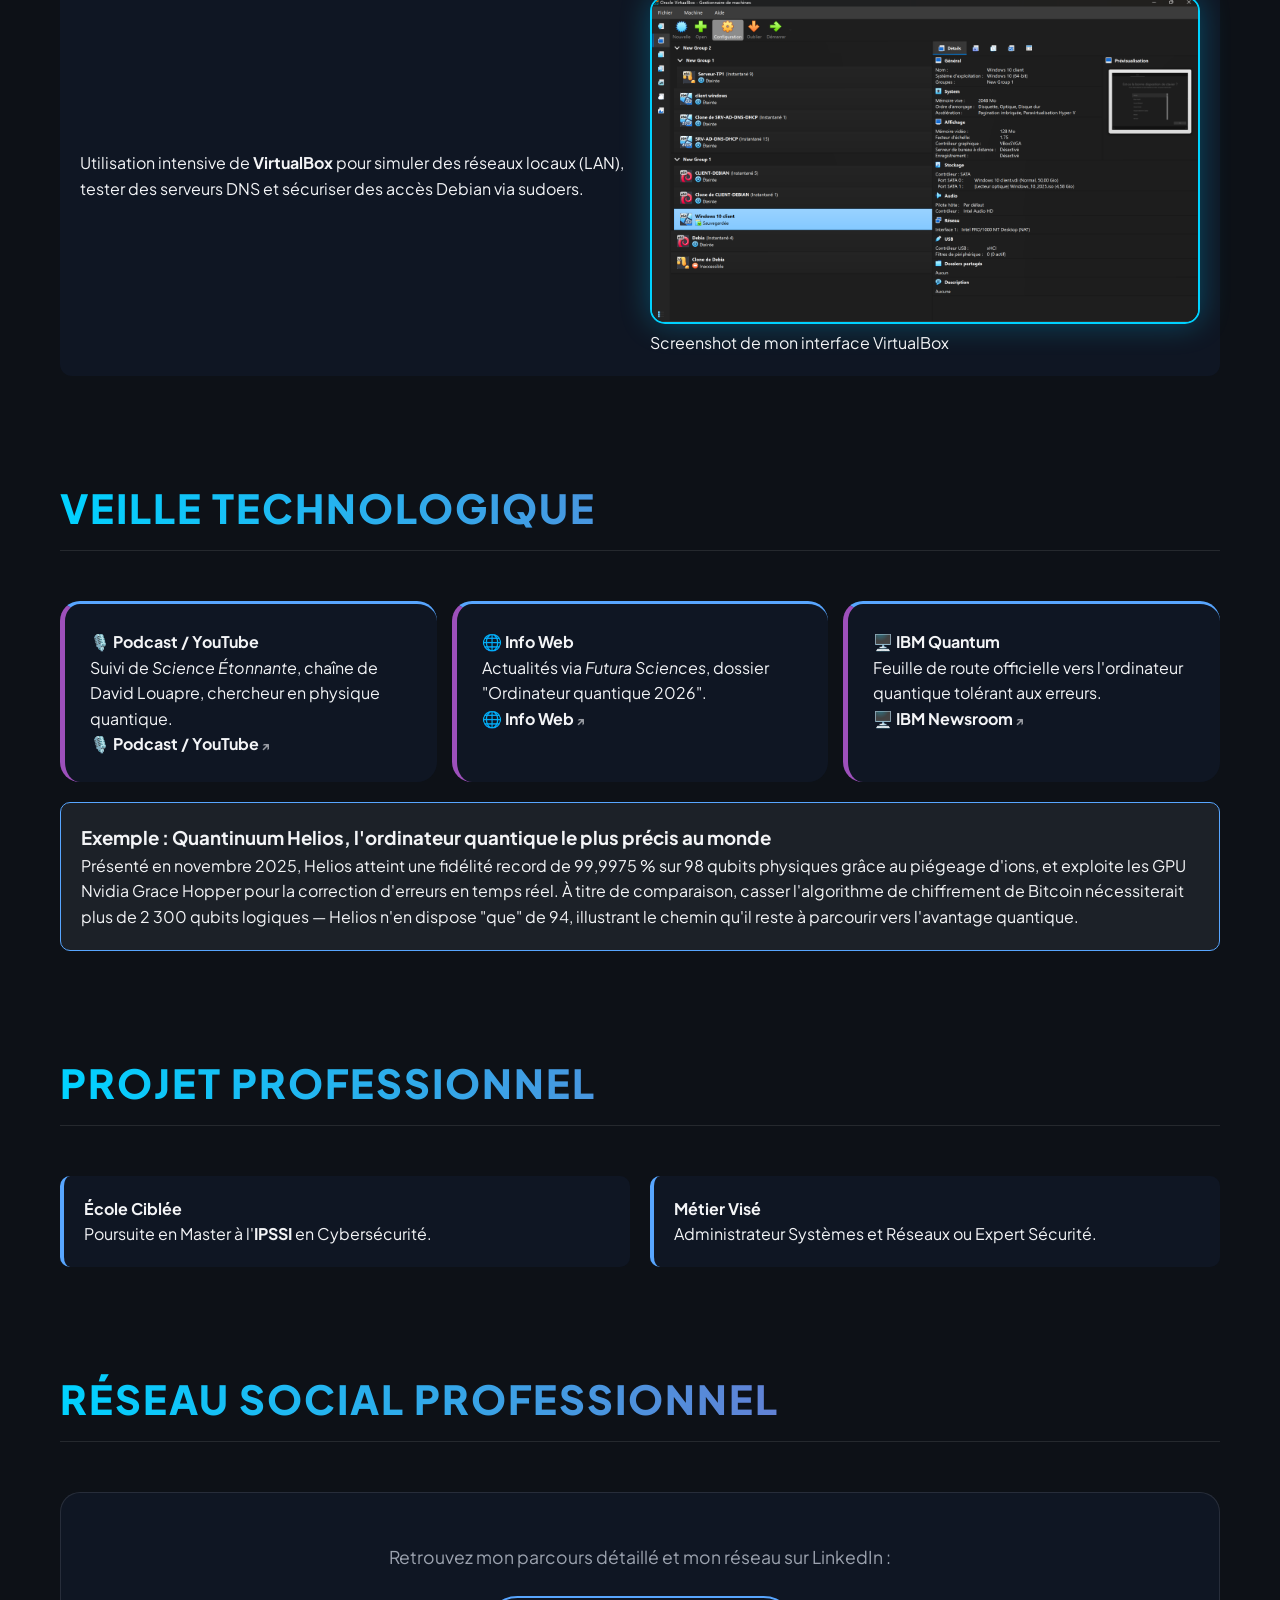
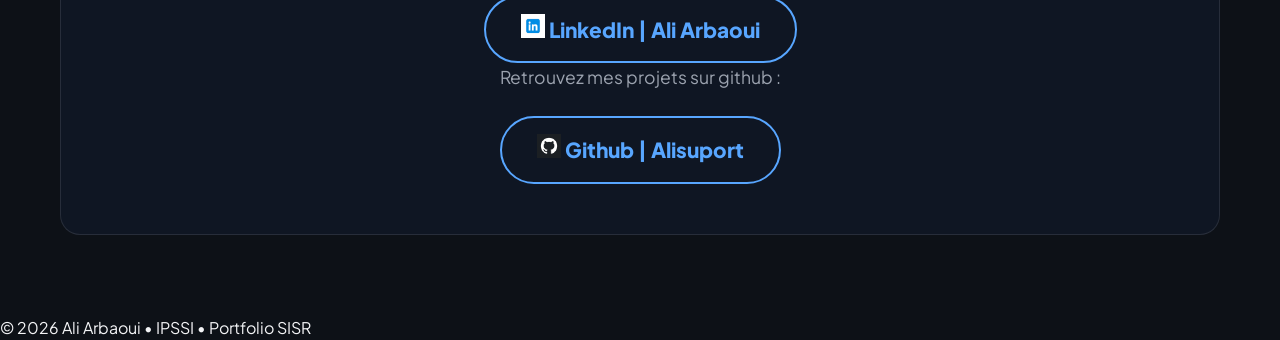
==== commit 9cbe5478: "Add files via upload" ====
--- a/portfolio.html
+++ b/portfolio.html
@@ -5,6 +5,7 @@
     <meta name="viewport" content="width=device-width, initial-scale=1.0">
     <title>Ali Arbaoui | Portfolio SISR</title>
     <link rel="stylesheet" href="portfolio1.css">
+    <script src="script.js"></script>
     <link href="https://fonts.googleapis.com/css2?family=Plus+Jakarta+Sans:wght@300;400;600;800&display=swap" rel="stylesheet">
 </head>
 <body>
@@ -13,14 +14,10 @@
     <div class="nav-container">
         <div class="nav-logo">ALI.<span>SISR</span></div>
         <ul class="nav-links">
-            <li><a href="#presentation">Présentation</a></li>
-            <li><a href="#cv-table-section">CV</a></li>
+            <li><a href="#presentation">Accueil</a></li>
             <li><a href="#missions">Réalisations professionnels</a></li>
             <li><a href="#table-section">tableau de synthése</a></li>
-            <li><a href="#docs-section">Documentations</a></li>
-            <li><a href="#labo">Lab Personelle</a></li>
-            <li><a href="#veille">Veille</a></li>
-            <li><a href="#social">Reseau social professionnel</a></li>
+            <li><a href="#labo">Dévellopement profesionnel</a></li>
         </ul>
     </div>
 </nav>
@@ -32,17 +29,16 @@
         <div class="hero-main">
             <div class="badge-status-vivid">
                 <span class="pulse-dot"></span>
-                En recherche d'alternance • SISR
+                En alternance chez Vulcain • SISR
             </div>
             
             <h1 class="vivid-title">Ali Arbaoui</h1>
             <p class="vivid-tagline">Technicien Systèmes et Réseaux</p>
             
             <div class="glass-bio">
-                <p>
-                    Étudiant passionné en <strong>BTS SIO option SISR</strong> à l'IPSSI. 
-                    Je conçois des infrastructures robustes et sécurisées. Mon objectif : 
-                    allier performance technique et innovation numérique.
+                <p> je suis <strong>Ali Arbaoui</strong>, j'ai 19 ans.
+                    Je suis étudiant en <strong>BTS SIO option SISR</strong> à l'IPSSI. 
+                    Mon objectif est d'atteindre le master en cybersécurité.
                 </p>
             </div>
         </div>
@@ -131,42 +127,71 @@
             </div>
         </section>
 
-        <section id="missions">
-            <h2 class="title-main">Réalisations professionelles</h2>
-            <div class="filter-container">
-                <div class="filter-group">
-                    <button class="filter-btn active" onclick="filterSelection('all')">Tout</button>
-                    <button class="filter-btn" onclick="filterSelection('patrimoine')">Gérer le patrimoine</button>
-                    <button class="filter-btn" onclick="filterSelection('incident')">Incidents</button>
-                    <button class="filter-btn" onclick="filterSelection('ligne')">Présence en ligne</button>
-                    <button class="filter-btn" onclick="filterSelection('projet')">Mode projet</button>
-                    <button class="filter-btn" onclick="filterSelection('service')">Service informatique</button>
-                </div>
-            </div>
-
-            <div class="mission-grid-flex">
-                <div class="m-card-new ecole patrimoine projet">
-                    <span class="m-badge">ECOLE</span>
-                    <h3>Projet Infinitech</h3>
-                    <p>Déploiement complet d'une infrastructure Active Directory et services réseaux.</p>
-                </div>
-                <div class="m-card-new pro incident patrimoine">
-                    <span class="m-badge">PRO</span>
-                    <h3>Support IT - Damart</h3>
-                    <p>Gestion du parc et résolution d'incidents utilisateurs (Niveau 1 & 2).</p>
-                </div>
-                <div class="m-card-new perso ligne">
-                    <span class="m-badge">PERSO</span>
-                    <h3>Portfolio Professionnel</h3>
-                    <p>Conception du site vitrine sous HTML/CSS.</p>
-                </div>
-                <div class="m-card-new ecole service">
-                    <span class="m-badge">ECOLE</span>
-                    <h3>Déploiement GLPI</h3>
-                    <p>Mise à disposition d'un outil de ticketing et gestion de parc.</p>
-                </div>
-            </div>
-        </section>
+<section id="missions">
+    <h2 class="title-main">Réalisations Professionnelles</h2>
+
+    <div class="filter-wrapper">
+        <header class="text-center mb-16">
+            <h2 class="text-4xl md:text-5xl font-black uppercase tracking-tighter">Mes   <span class="text-gradient">Réalisations professionnelles</span></h2>
+            
+            <div class="mt-12 flex justify-center gap-6 flex-wrap">
+                <button class="filter-btn ctx-btn active text-xs font-bold uppercase tracking-widest" onclick="filterMissions('ctx', 'all', this)">Tous</button>
+                <button class="filter-btn ctx-btn text-xs font-bold uppercase tracking-widest" onclick="filterMissions('ctx', 'pro', this)">Professionnel</button>
+                <button class="filter-btn ctx-btn text-xs font-bold uppercase tracking-widest" onclick="filterMissions('ctx', 'ecole', this)">École</button>
+                <button class="filter-btn ctx-btn text-xs font-bold uppercase tracking-widest" onclick="filterMissions('ctx', 'perso', this)">Personnel</button>
+                <button class="filter-btn ctx-btn text-xs font-bold uppercase tracking-widest" onclick="filterMissions('ctx', 'E6', this)">E6</button>
+            </div>
+
+            <div class="mt-8 flex justify-center gap-4 md:gap-6 flex-wrap pb-10 border-b border-white/5">
+                <button class="filter-btn comp-btn active text-[10px] font-bold uppercase tracking-widest" onclick="filterMissions('comp', 'all', this)">Tout</button>
+                <button class="filter-btn comp-btn text-[10px] font-bold uppercase tracking-widest" onclick="filterMissions('comp', 'patrimoine', this)">Gérer le patrimoine</button>
+                <button class="filter-btn comp-btn text-[10px] font-bold uppercase tracking-widest" onclick="filterMissions('comp', 'incident', this)">Répondre aux Incidents</button>
+                <button class="filter-btn comp-btn text-[10px] font-bold uppercase tracking-widest" onclick="filterMissions('comp', 'presence', this)">Développer la présence en ligne</button>
+                <button class="filter-btn comp-btn text-[10px] font-bold uppercase tracking-widest" onclick="filterMissions('comp', 'projet', this)">Travailler en mode projet</button>
+                <button class="filter-btn comp-btn text-[10px] font-bold uppercase tracking-widest" onclick="filterMissions('comp', 'service', this)">Mise à disposition d'un service informatique</button>
+            </div>
+        </header>
+
+    <div class="mission-grid-flex">
+        
+        <article class="m-card-new project-item" data-segment="pro e6" data-categories="patrimoine service incidents">
+            <div class="card-header">
+                <span class="m-badge">E6 / PRO</span>
+                <h3>Infrastructure Complète</h3>
+            </div>
+            <p>Conception et déploiement d'une infrastructure réseau isolée : Firewall pfSense, contrôleur de domaine AD/DNS et serveur DHCP centralisé.</p>
+            <div class="project-docs">
+                <a href="./documentation-AD.docx" target="_blank" class="btn-doc-link">📄 Documentation installation AD/DNS</a>
+                 <a href="./documentation-DHCP.docx" target="_blank" class="btn-doc-link">📄 Documentation installation DHCP</a>
+            </div>
+        </article>
+
+        <article class="m-card-new project-item" data-segment="pro" data-categories="incidents">
+            <div class="card-header">
+                <span class="m-badge">PRO</span>
+                <h3>Support Utilisateur</h3>
+            </div>
+            <p>Gestion des tickets d'assistance et dépannage matériel de proximité lors de mon stage.</p>
+        </article>
+
+        <article class="m-card-new project-item" data-segment="ecole" data-categories="service patrimoine">
+            <div class="card-header">
+                <span class="m-badge">ÉCOLE</span>
+                <h3>Inventaire GLPI</h3>
+            </div>
+            <p>Mise en place d'un outil de gestion de parc informatique pour le suivi des actifs.</p>
+        </article>
+
+        <article class="m-card-new project-item" data-segment="perso" data-categories="projet">
+            <div class="card-header">
+                <span class="m-badge">PERSO</span>
+                <h3>Veille Technologique</h3>
+            </div>
+            <p>Organisation d'un flux de veille sur les vulnérabilités réseaux via des outils RSS.</p>
+        </article>
+
+    </div>
+</section>
         <section id="table-section">
             <h2 class="title-main">Tableau de Synthèse</h2>
             <div class="viewer-container">
@@ -178,49 +203,6 @@
             </div>
         </section>
 
-        <section id="docs-section">
-    <h2 class="title-main">Documentations Techniques</h2>
-    <div class="docs-container-blocks">
-        
-        <div class="doc-block">
-            <div class="doc-content">
-                <div class="doc-header">
-                    <span class="doc-icon-large">📄</span>
-                    <div class="doc-title-group">
-                        <h3>Configuration des services AD DS & DNS</h3>
-                    </div>
-                </div>
-                <div class="doc-description">
-                    <p>Cette documentation détaille l'installation du rôle AD DS, la promotion du serveur en contrôleur de domaine, la création d'unités d'organisation (OU) et la gestion des utilisateurs via PowerShell et interface graphique.</p>
-                </div>
-                <div class="doc-footer">
-                    <span class="file-type">Format : DOCX</span>
-                    <a href="Documentation-AD.docx" download="Documentation-AD-Arbaoui.docx" class="btn-dl-block">Télécharger le dossier technique</a>
-                </div>
-            </div>
-        </div>
-
-        <div class="doc-block">
-            <div class="doc-content">
-                <div class="doc-header">
-                    <span class="doc-icon-large">📄</span>
-                    <div class="doc-title-group">
-                        <h3>Mise en œuvre du service DHCP</h3>
-                    </div>
-                </div>
-                <div class="doc-description">
-                    <p>Guide complet sur la configuration d'un serveur DHCP : définition des plages d'adresses pour différents VLANs (User, VIP, DMZ), réservation d'IP statiques pour les serveurs et mise en place d'un agent de relais DHCP.</p>
-                </div>
-                <div class="doc-footer">
-                    <span class="file-type">Format : DOCX</span>
-                    <a href="Documentation-DHCP.docx" download="Documentation-DHCP-Arbaoui.docx" class="btn-dl-block">Télécharger le dossier technique</a>
-                </div>
-            </div>
-        </div>
-
-    </div>
-</section>
-
         <section id="labo">
             <h2 class="title-main">Lab Personnel</h2>
             <div class="lab-container">
@@ -233,26 +215,28 @@
                 </div>
             </div>
         </section>
-
         <section id="veille">
             <h2 class="title-main">Veille Technologique</h2>
             <div class="veille-grid">
                 <div class="v-card">
                     <h4>🎙️ Podcast / YouTube</h4>
-                    <p>Suivi de <em>NoLimitSecu</em> et <em>Underscore_</em>.</p>
+                    <p>Suivi de <em>Science Étonnante</em>, chaîne de David Louapre, chercheur en physique quantique.</p>
+                    <h4>🎙️ <a href="https://www.youtube.com/@ScienceEtonnante" target="_blank" class="veille-link">Podcast / YouTube</a></h4>
                 </div>
                 <div class="v-card">
                     <h4>🌐 Info Web</h4>
-                    <p>Actualités via <em>Le Monde Informatique</em>.</p>
+                    <p>Actualités via <em>Futura Sciences</em>, dossier "Ordinateur quantique 2026".</p>
+                    <h4>🌐 <a href="https://www.futura-sciences.com/tech/actualites/ordinateur-quantique-informatique-quantique-sort-laboratoire-ce-2026-va-reellement-apporter-129974/" target="_blank" class="veille-link">Info Web</a></h4>
                 </div>
                 <div class="v-card">
-                    <h4>⚠️ CERT-FR</h4>
-                    <p>Alertes vulnérabilités de l'ANSSI.</p>
+                    <h4>🖥️ IBM Quantum</h4>
+                    <p>Feuille de route officielle vers l'ordinateur quantique tolérant aux erreurs.</p>
+                    <h4>🖥️ <a href="https://fr.newsroom.ibm.com/" target="_blank" class="veille-link">IBM Newsroom</a></h4>
                 </div>
             </div>
             <div class="veille-example">
-                <h3>Exemple : Faille CVE-2024-38077 (Windows RDP Gateway)</h3>
-                <p>Analyse de la vulnérabilité critique affectant le service de bureau à distance sur Windows Server, permettant une exécution de code à distance.</p>
+                <h3>Exemple : Quantinuum Helios, l'ordinateur quantique le plus précis au monde</h3>
+                <p>Présenté en novembre 2025, Helios atteint une fidélité record de 99,9975 % sur 98 qubits physiques grâce au piégeage d'ions, et exploite les GPU Nvidia Grace Hopper pour la correction d'erreurs en temps réel. À titre de comparaison, casser l'algorithme de chiffrement de Bitcoin nécessiterait plus de 2 300 qubits logiques — Helios n'en dispose "que" de 94, illustrant le chemin qu'il reste à parcourir vers l'avantage quantique.</p>
             </div>
         </section>
 
@@ -303,4 +287,14 @@
         }
     </script>
 </body>
-</html>+</html>
+
+
+
+
+
+
+
+
+
+
--- a/portfolio1.css
+++ b/portfolio1.css
@@ -619,4 +619,332 @@
     box-shadow: 0 0 15px var(--neon-blue);
     transform: translateY(-3px);
     background: rgba(255, 255, 255, 0.05);
-}+
+}
+/* --- CONTENEUR DES FILTRES --- */
+.filter-wrapper {
+    background: rgba(255, 255, 255, 0.03);
+    backdrop-filter: blur(12px);
+    border: 1px solid rgba(255, 255, 255, 0.1);
+    border-radius: 24px;
+    padding: 30px;
+    margin-bottom: 50px;
+    box-shadow: 0 20px 40px rgba(0, 0, 0, 0.4);
+}
+
+.filter-group h4 {
+    color: var(--dim);
+    text-transform: uppercase;
+    font-size: 0.75rem;
+    letter-spacing: 2px;
+    margin-bottom: 15px;
+}
+
+/* --- STYLE DES BOUTONS --- */
+.filter-btn, .cat-btn {
+    background: rgba(255, 255, 255, 0.05);
+    border: 1px solid rgba(255, 255, 255, 0.1);
+    color: var(--dim);
+    padding: 10px 20px;
+    border-radius: 50px;
+    cursor: pointer;
+    font-weight: 600;
+    font-size: 0.85rem;
+    transition: all 0.4s cubic-bezier(0.175, 0.885, 0.32, 1.275);
+    white-space: nowrap;
+}
+
+/* Hover : Légère lueur */
+.filter-btn:hover, .cat-btn:hover {
+    color: #fff;
+    border-color: var(--neon-blue);
+    transform: scale(1.05);
+    background: rgba(0, 210, 255, 0.1);
+}
+
+/* État Actif / Sélectionné (Multi-filtres) */
+.filter-btn.active, .cat-btn.selected {
+    background: linear-gradient(45deg, var(--neon-blue), var(--neon-purple));
+    border: none;
+    color: #fff;
+    box-shadow: 0 0 20px rgba(0, 210, 255, 0.5);
+    transform: scale(1.05);
+}
+
+/* Cas spécial pour le bouton E6 */
+.btn-e6.active {
+    box-shadow: 0 0 25px rgba(157, 80, 187, 0.6);
+}
+/* --- GRILLE ET CARTES --- */
+.mission-grid-flex {
+    display: grid;
+    grid-template-columns: repeat(auto-fill, minmax(320px, 1fr));
+    gap: 30px;
+}
+
+.m-card-new {
+    background: linear-gradient(135deg, rgba(255,255,255,0.05) 0%, rgba(255,255,255,0.01) 100%);
+    border: 1px solid rgba(255, 255, 255, 0.1);
+    border-radius: 24px;
+    padding: 25px;
+    transition: 0.4s ease;
+}
+/* État actif pour Segmentation (Cercle bleu) */
+.filter-btn.active {
+    background: var(--neon-blue);
+    color: white;
+    border-color: var(--neon-blue);
+    box-shadow: 0 0 15px rgba(0, 210, 255, 0.4);
+}
+
+/* État sélectionné pour Catégories (Dégradé) */
+.cat-btn.selected {
+    background: linear-gradient(45deg, var(--neon-blue), var(--neon-purple));
+    color: white;
+    border: none;
+    box-shadow: 0 0 15px rgba(157, 80, 187, 0.4);
+}
+
+/* On force les cartes à être des colonnes pour aligner le texte proprement */
+.m-card-new {
+    display: flex;
+    flex-direction: column;
+    min-height: 200px;
+
+    display: flex;
+    flex-direction: column;
+    justify-content: space-between;
+}
+
+.m-card-new:hover {
+    transform: translateY(-10px) rotate(1deg); /* Petit effet de rotation dynamique */
+    border-color: var(--neon-blue);
+    box-shadow: 0 15px 35px rgba(0, 210, 255, 0.15);
+}
+
+/* Badge dans la carte */
+.m-badge {
+    display: inline-block;
+    padding: 4px 12px;
+    border-radius: 6px;
+    font-size: 0.7rem;
+    font-weight: 900;
+    text-transform: uppercase;
+    background: rgba(0, 210, 255, 0.2);
+    color: var(--neon-blue);
+    margin-bottom: 15px;
+}
+
+/* --- LIEN DOCUMENTATION TECHNIQUE --- */
+.project-docs {
+    margin-top: 25px;
+    padding-top: 20px;
+    border-top: 1px solid rgba(255, 255, 255, 0.1);
+}
+
+.btn-doc-link {
+    color: var(--neon-blue);
+    text-decoration: none;
+    font-weight: 700;
+    font-size: 0.9rem;
+    display: flex;
+    align-items: center;
+    gap: 8px;
+    transition: 0.3s;
+}
+
+.btn-doc-link:hover {
+    color: var(--neon-purple);
+    text-shadow: 0 0 10px var(--neon-purple);
+}
+/* Conteneur principal des filtres */
+.filter-wrapper {
+    background: rgba(255, 255, 255, 0.03);
+    backdrop-filter: blur(10px);
+    border: 1px solid rgba(255, 255, 255, 0.1);
+    border-radius: 20px;
+    padding: 25px;
+    margin-bottom: 40px;
+    display: flex;
+    flex-direction: column;
+    gap: 20px;
+}
+
+.filter-group h4 {
+    color: var(--dim);
+    font-size: 0.8rem;
+    letter-spacing: 1px;
+    margin-bottom: 10px;
+    text-transform: uppercase;
+}
+
+.segment-filters, .category-filters {
+    display: flex;
+    flex-wrap: wrap;
+    gap: 12px;
+}
+
+/* Style de base des boutons */
+.filter-btn, .cat-btn {
+    background: rgba(255, 255, 255, 0.05);
+    border: 1px solid rgba(255, 255, 255, 0.1);
+    color: var(--text);
+    padding: 10px 20px;
+    border-radius: 50px;
+    cursor: pointer;
+    font-size: 0.85rem;
+    font-weight: 600;
+    transition: all 0.3s ease;
+}
+
+/* État ACTIF (Segmentation - Bleu Néon) */
+.filter-btn.active {
+    background: var(--neon-blue);
+    border-color: var(--neon-blue);
+    box-shadow: 0 0 15px rgba(0, 210, 255, 0.5);
+    color: white;
+}
+/* --- PROTECTION DES CLIQUES --- */
+.filter-wrapper {
+    position: relative;
+    z-index: 100; /* Passe au-dessus de tout */
+    pointer-events: auto !important; /* Autorise les interactions */
+}
+
+.filter-btn, .cat-btn {
+    position: relative;
+    z-index: 101;
+    cursor: pointer !important;
+    pointer-events: auto !important;
+    user-select: none;
+    transition: all 0.3s ease;
+}
+
+/* --- ÉTATS VISUELS --- */
+
+/* Segmentation active (Bleu) */
+.filter-btn.active {
+    background: #00d2ff !important;
+    color: #fff !important;
+    box-shadow: 0 0 15px rgba(0, 210, 255, 0.6);
+}
+
+/* Catégories sélectionnées (Dégradé) */
+.cat-btn.selected {
+    background: linear-gradient(45deg, #00d2ff, #9d50bb) !important;
+    color: #fff !important;
+    border: none !important;
+    box-shadow: 0 0 15px rgba(157, 80, 187, 0.6);
+}
+
+/* Effet au survol pour confirmer que c'est cliquable */
+.filter-btn:hover, .cat-btn:hover {
+    transform: translateY(-2px);
+    filter: brightness(1.2);
+}
+
+/* Gestion de l'affichage des projets */
+.project-item {
+    transition: opacity 0.4s ease;
+}
+
+/* État SÉLECTIONNÉ (Catégories - Dégradé Violet/Bleu) */
+.cat-btn.selected {
+    background: linear-gradient(45deg, var(--neon-blue), var(--neon-purple));
+    border: none;
+    box-shadow: 0 0 15px rgba(157, 80, 187, 0.5);
+    color: white;
+}
+
+/* Bouton E6 spécifique quand actif */
+.btn-e6.active {
+    background: var(--neon-purple);
+    box-shadow: 0 0 20px var(--neon-purple);
+}
+
+/* --- LE BLOC DES FILTRES --- */
+.filter-wrapper {
+    background: rgba(255, 255, 255, 0.03);
+    backdrop-filter: blur(10px);
+    border: 1px solid rgba(255, 255, 255, 0.1);
+    border-radius: 20px;
+    padding: 25px;
+    margin-bottom: 40px;
+    display: flex;
+    flex-direction: column;
+    gap: 20px;
+    position: relative; 
+    z-index: 10; /* Empêche les autres éléments de bloquer les clics */
+}
+
+.filter-group h4 {
+    color: var(--dim);
+    font-size: 0.8rem;
+    letter-spacing: 1px;
+    margin-bottom: 10px;
+    text-transform: uppercase;
+}
+
+.segment-filters, .category-filters {
+    display: flex;
+    flex-wrap: wrap;
+    gap: 12px;
+}
+
+/* --- LES BOUTONS (Par défaut) --- */
+.filter-btn, .cat-btn {
+    background: rgba(255, 255, 255, 0.05);
+    border: 1px solid rgba(255, 255, 255, 0.1);
+    color: var(--text);
+    padding: 10px 20px;
+    border-radius: 50px;
+    cursor: pointer; /* Fait apparaître la petite main */
+    font-size: 0.85rem;
+    font-weight: 600;
+    transition: all 0.3s ease;
+    position: relative;
+    z-index: 11; /* Rend les boutons prioritaires au clic */
+}
+
+/* --- ÉTATS ACTIFS (Quand tu cliques dessus) --- */
+
+/* Boutons de Segmentation (All, École, Pro...) */
+.filter-btn.active {
+    background: var(--neon-blue);
+    border-color: var(--neon-blue);
+    box-shadow: 0 0 15px rgba(0, 210, 255, 0.5);
+    color: white;
+}
+
+/* Boutons de Catégories (Patrimoine, Incidents...) */
+.cat-btn.selected {
+    background: linear-gradient(45deg, var(--neon-blue), var(--neon-purple));
+    border: none;
+    box-shadow: 0 0 15px rgba(157, 80, 187, 0.5);
+    color: white;
+}
+
+/* Bouton E6 Spécifique */
+.filter-btn.btn-e6.active {
+    background: var(--neon-purple);
+    border-color: var(--neon-purple);
+    box-shadow: 0 0 20px var(--neon-purple);
+}
+
+.veille-link {
+    color: inherit; /* Garde la couleur blanche/texte de ton h4 */
+    text-decoration: none; /* Enlève le souligné par défaut */
+    transition: 0.3s ease;
+}
+
+.veille-link:hover {
+    color: var(--neon-blue); /* Change de couleur au survol (si tu as cette variable) */
+    text-shadow: 0 0 8px var(--neon-blue); /* Petit effet néon au survol */
+}
+
+/* Optionnel : ajouter une petite flèche après le lien */
+.veille-link::after {
+    content: " ↗";
+    font-size: 0.8rem;
+    opacity: 0.6;
+}
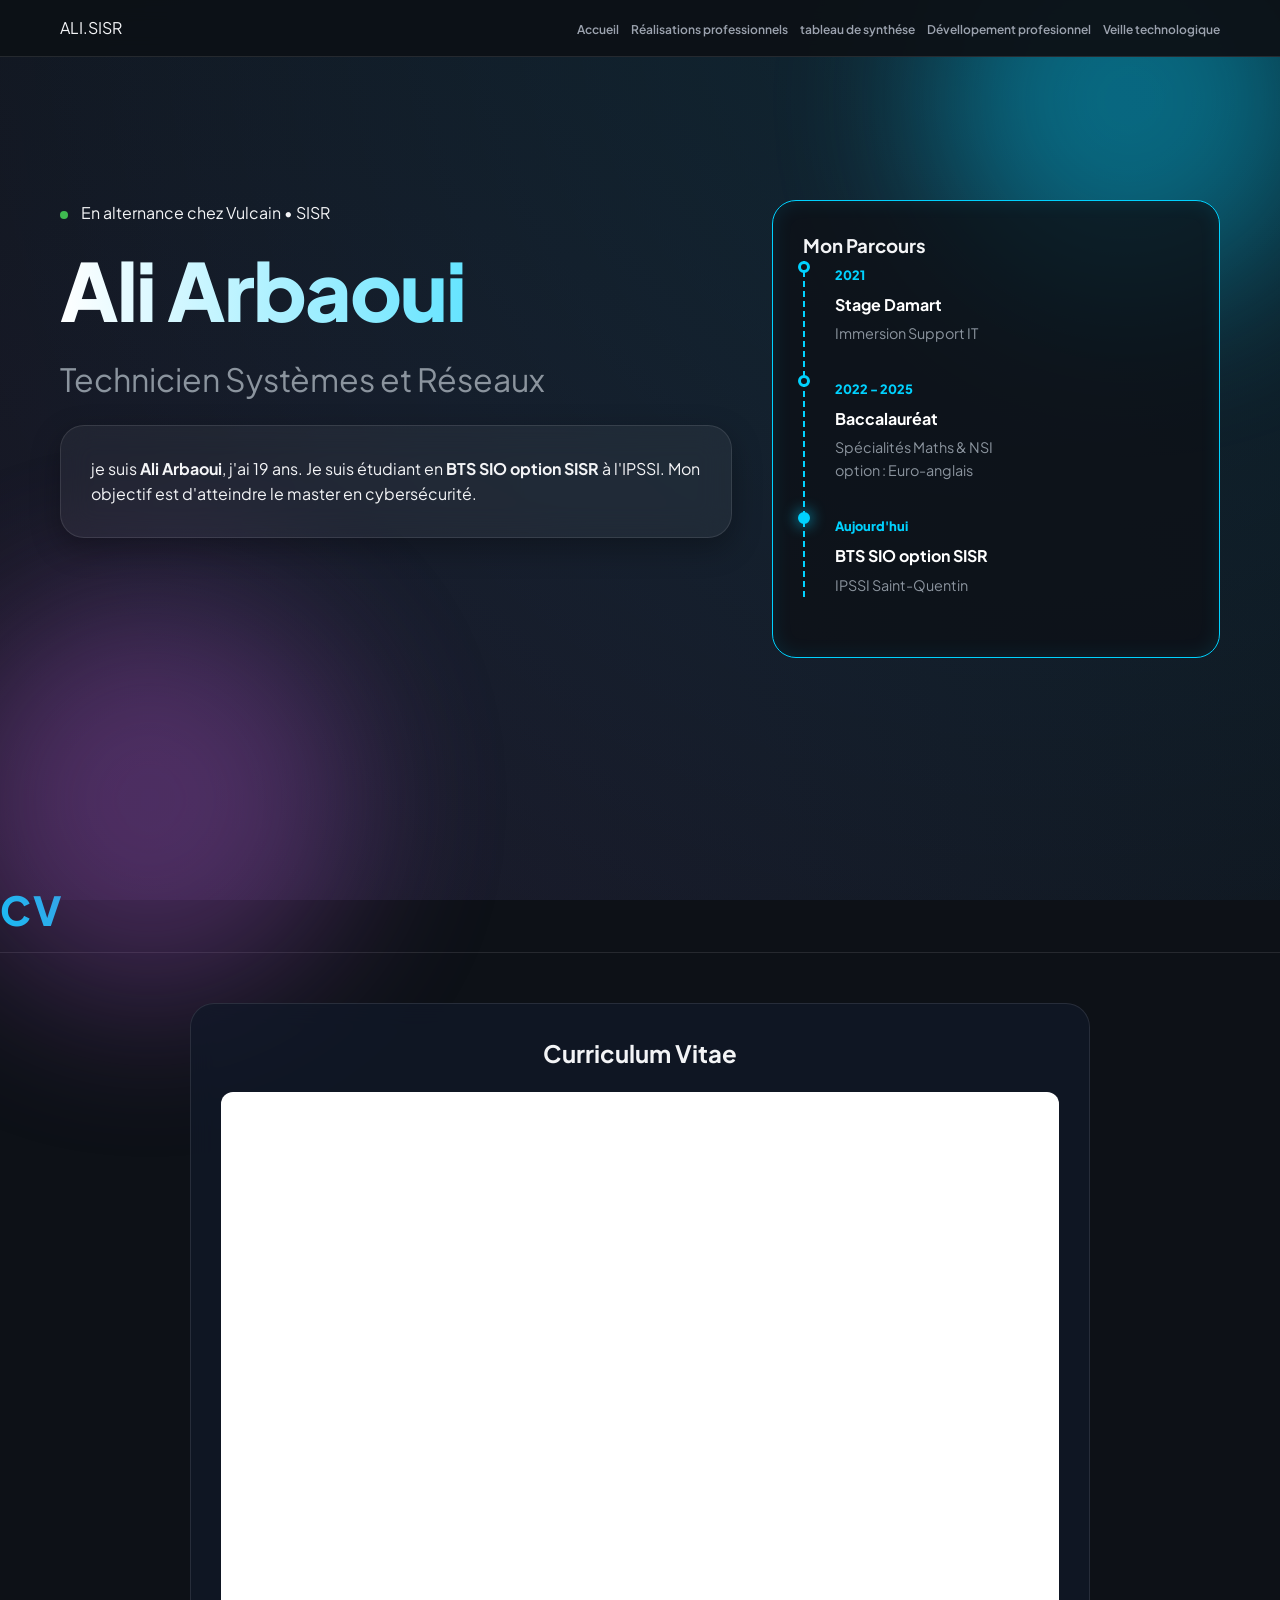
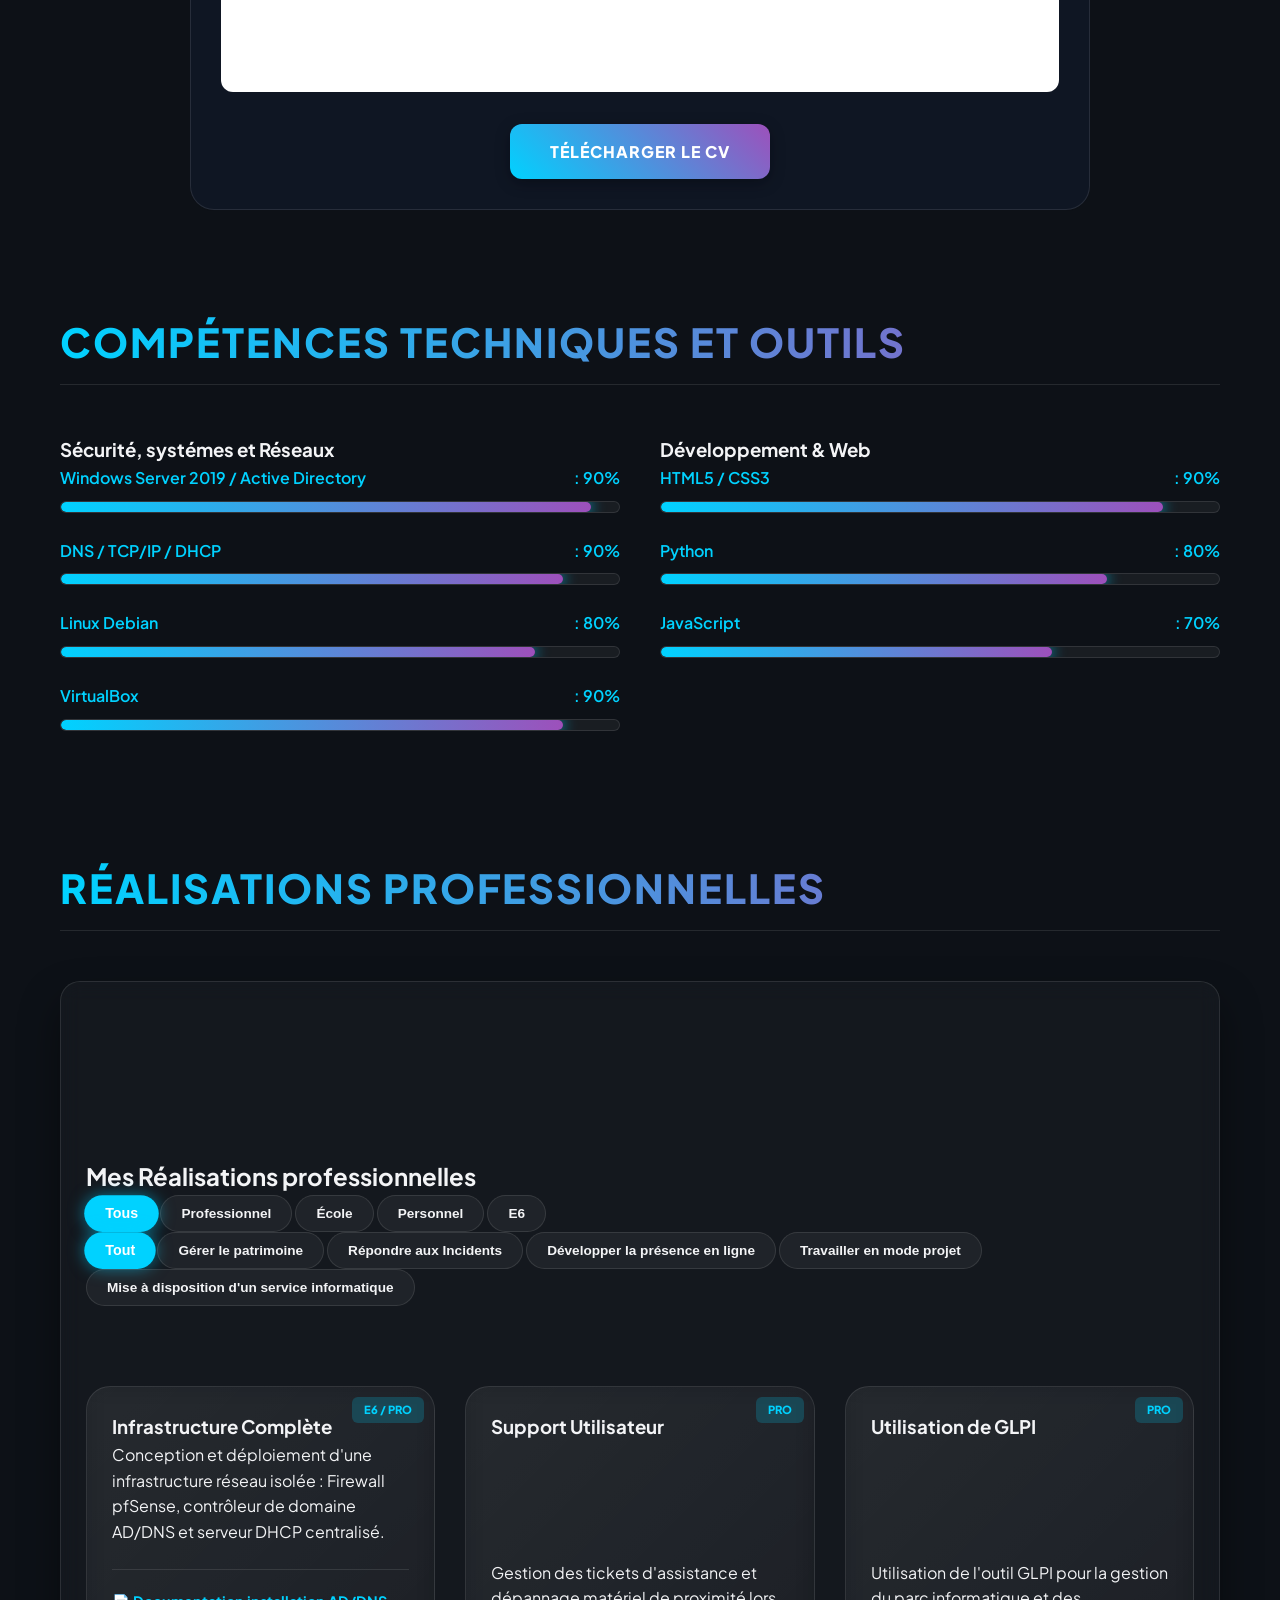
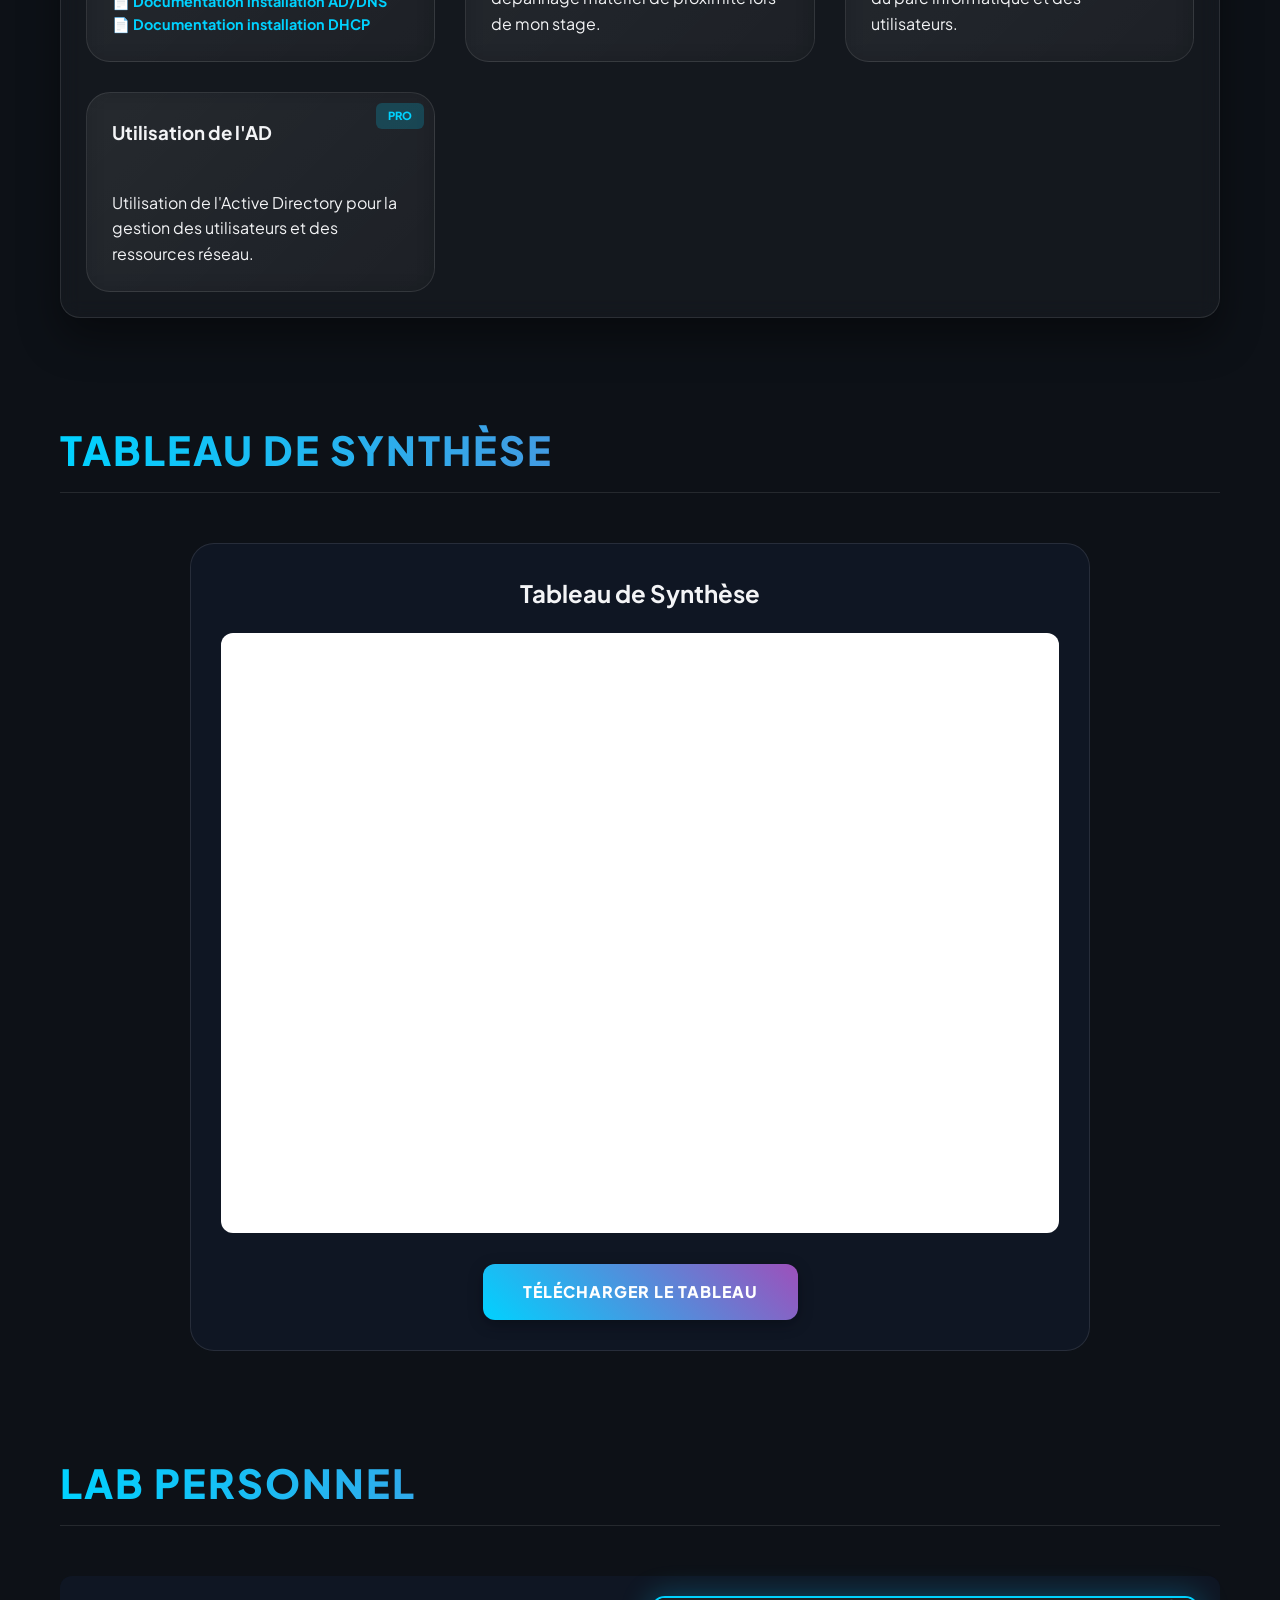
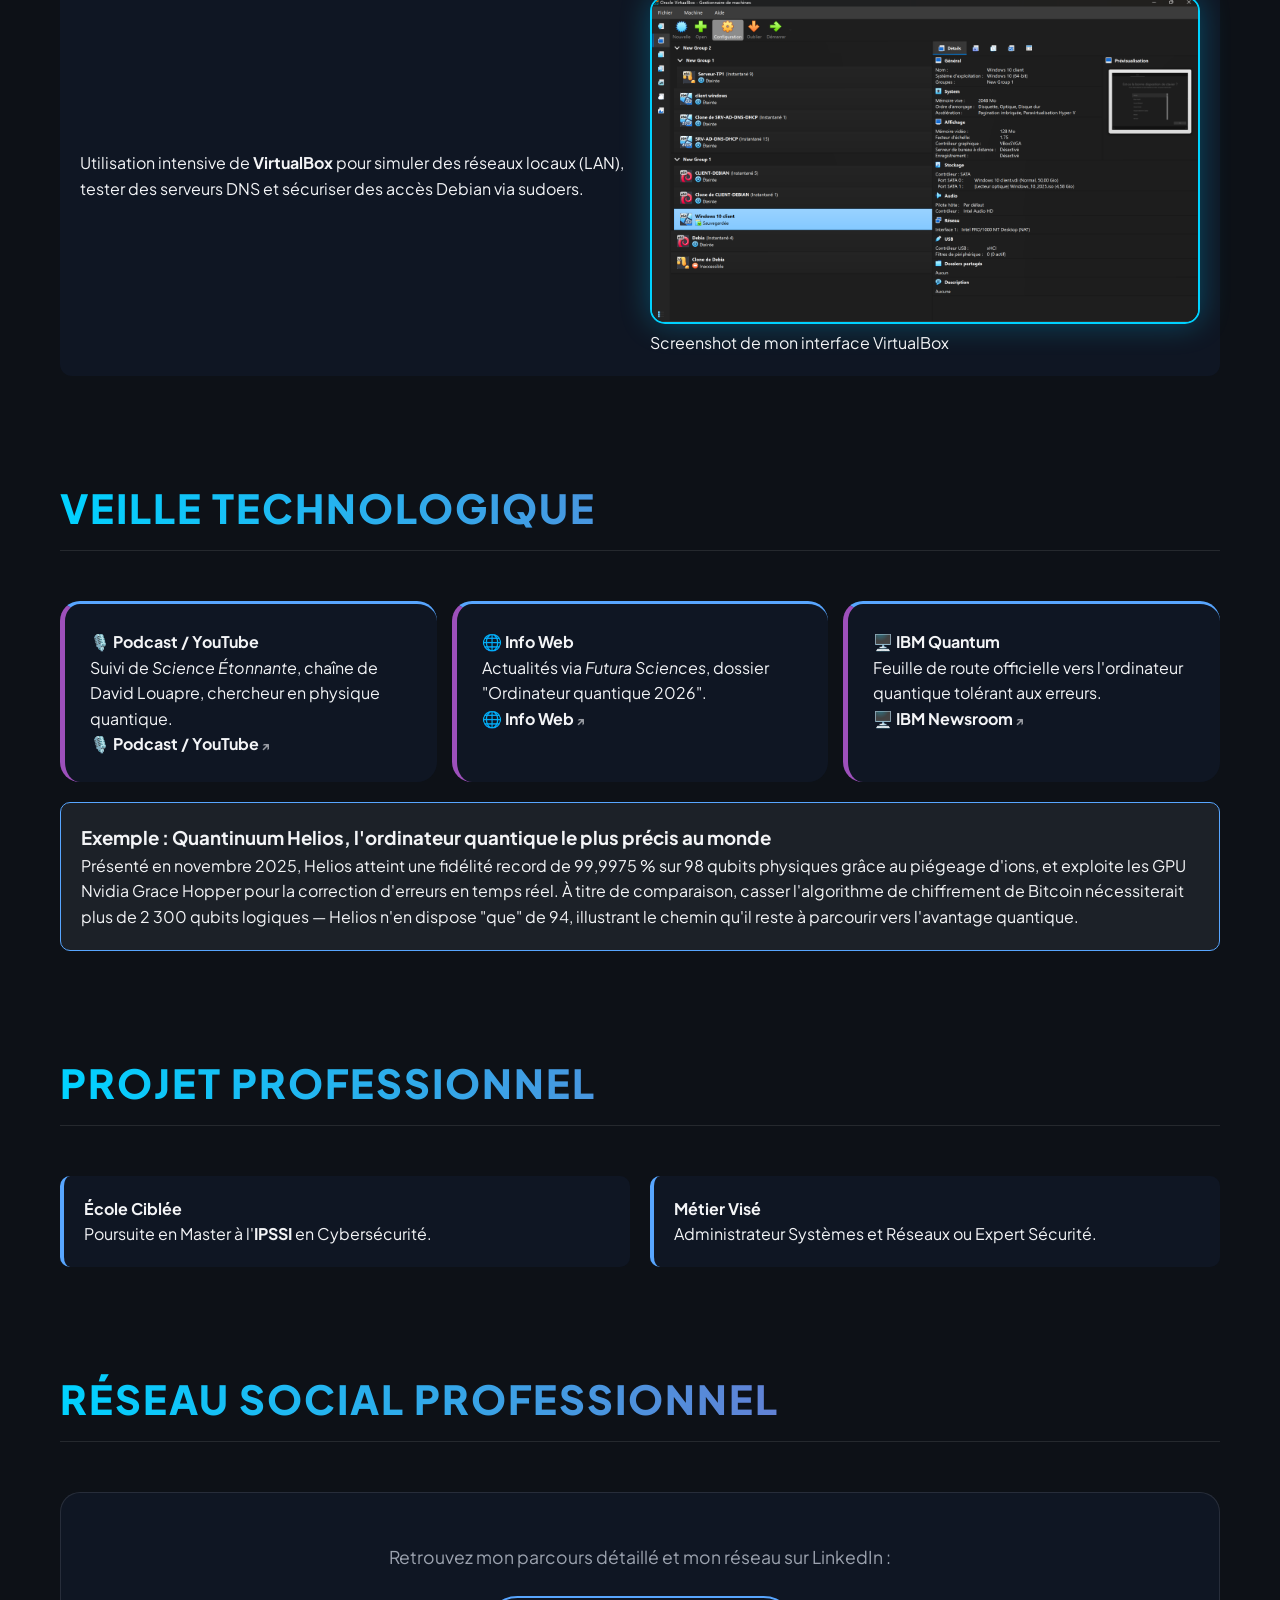
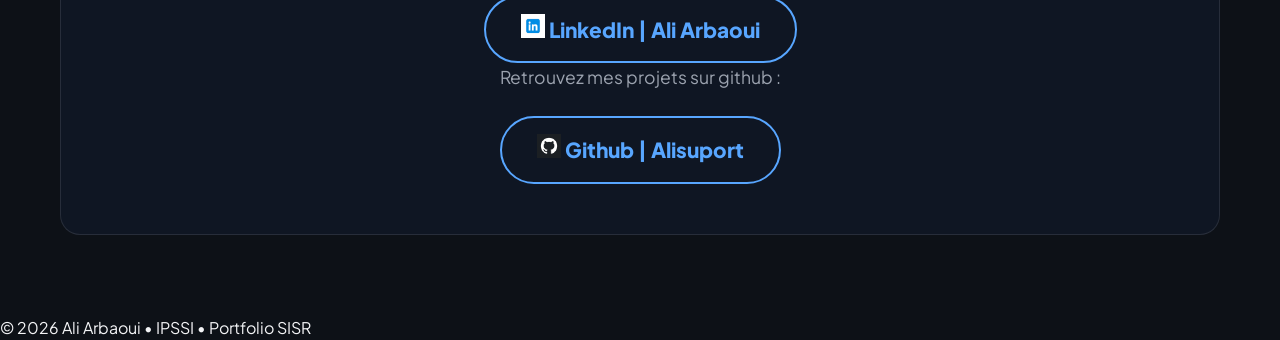
==== commit 12c4d2b3: "Add files via upload" ====
--- a/portfolio.html
+++ b/portfolio.html
@@ -18,6 +18,7 @@
             <li><a href="#missions">Réalisations professionnels</a></li>
             <li><a href="#table-section">tableau de synthése</a></li>
             <li><a href="#labo">Dévellopement profesionnel</a></li>
+            <li><a href="#veille">Veille technologique</a></li>
         </ul>
     </div>
 </nav>
@@ -88,7 +89,7 @@
     <main class="container-wide">
         
         <section id="skills">
-            <h2 class="title-main">Compétences Techniques</h2>
+            <h2 class="title-main">Compétences Techniques et Outils</h2>
             <div class="skills-grid">
                 <div class="skill-category">
                     <h3>Sécurité, systémes et Réseaux</h3>
@@ -176,18 +177,18 @@
 
         <article class="m-card-new project-item" data-segment="ecole" data-categories="service patrimoine">
             <div class="card-header">
-                <span class="m-badge">ÉCOLE</span>
-                <h3>Inventaire GLPI</h3>
-            </div>
-            <p>Mise en place d'un outil de gestion de parc informatique pour le suivi des actifs.</p>
+                <span class="m-badge">PRO</span>
+                <h3>Utilisation de GLPI</h3>
+            </div>
+            <p>Utilisation de l'outil GLPI pour la gestion du parc informatique et des utilisateurs.</p>
         </article>
 
         <article class="m-card-new project-item" data-segment="perso" data-categories="projet">
             <div class="card-header">
-                <span class="m-badge">PERSO</span>
-                <h3>Veille Technologique</h3>
-            </div>
-            <p>Organisation d'un flux de veille sur les vulnérabilités réseaux via des outils RSS.</p>
+                <span class="m-badge">PRO</span>
+                <h3>Utilisation de l'AD</h3>
+            </div>
+            <p>Utilisation de l'Active Directory pour la gestion des utilisateurs et des ressources réseau.</p>
         </article>
 
     </div>
